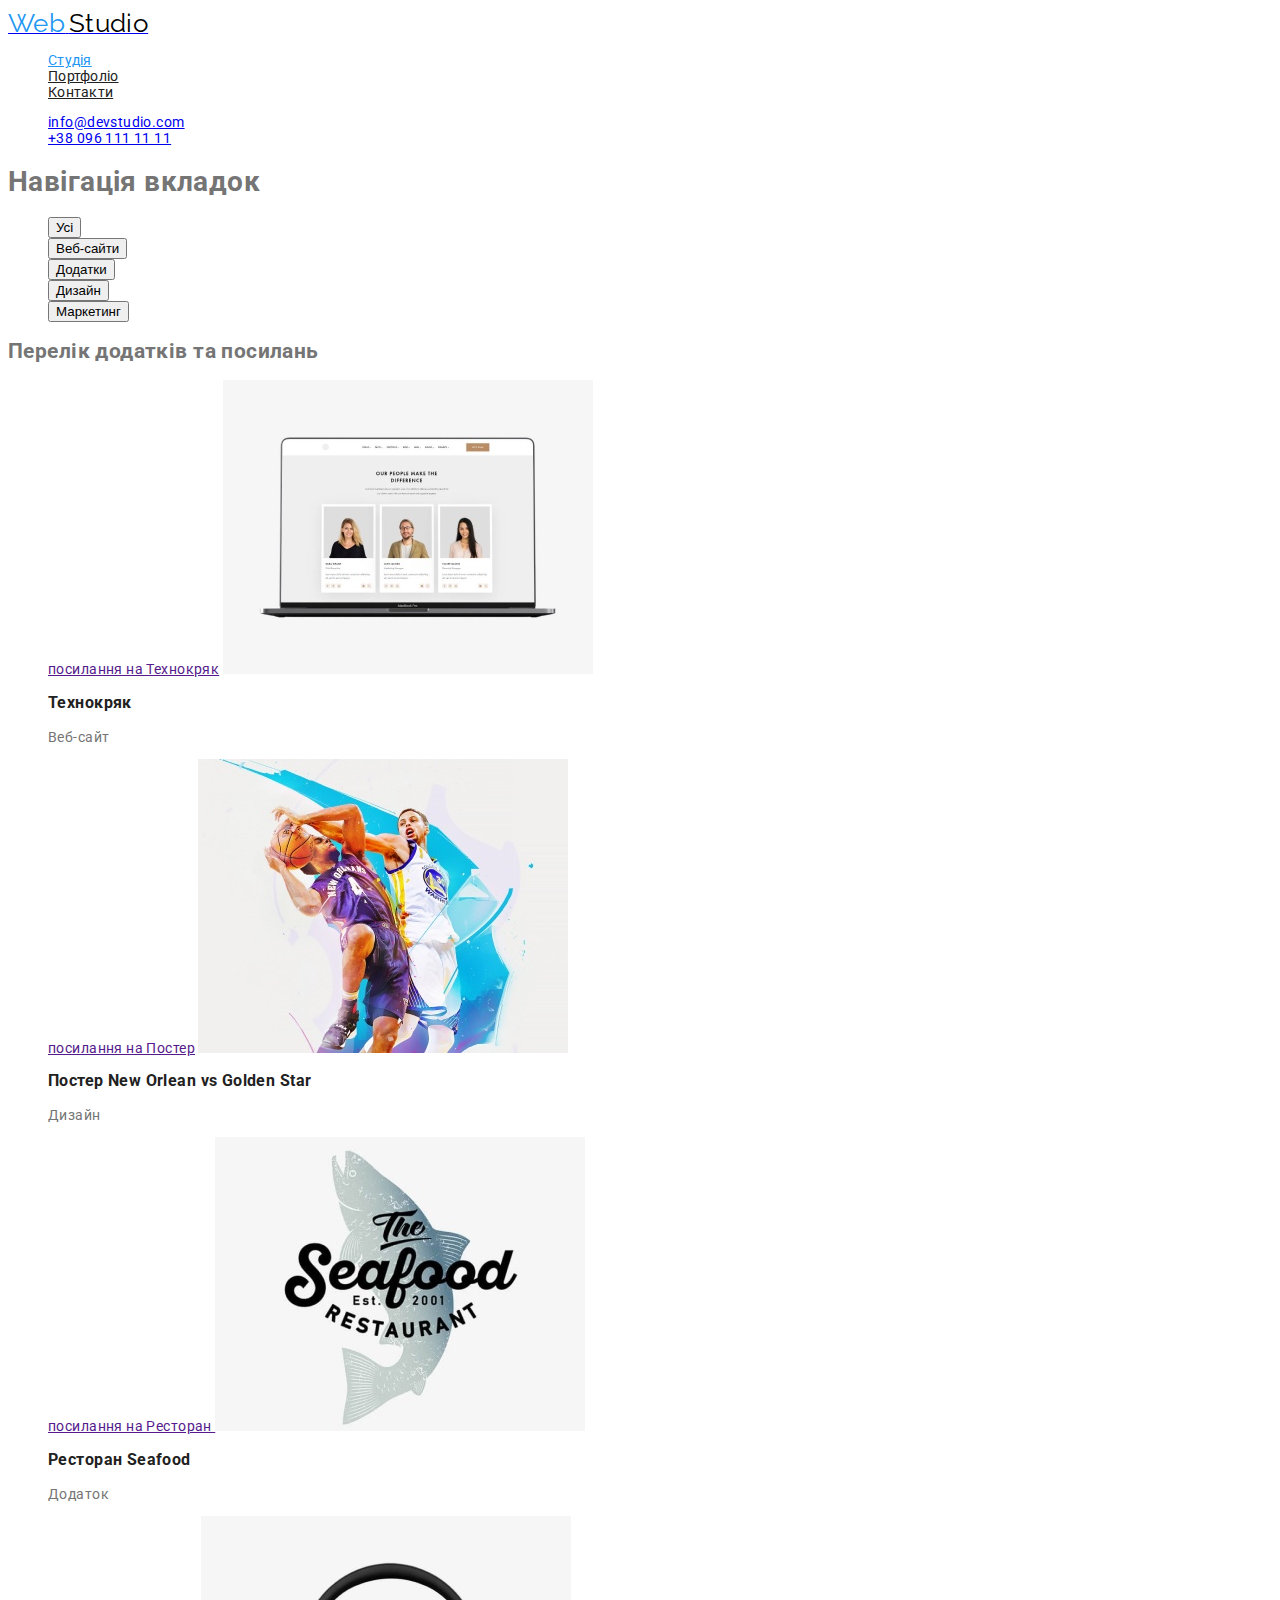
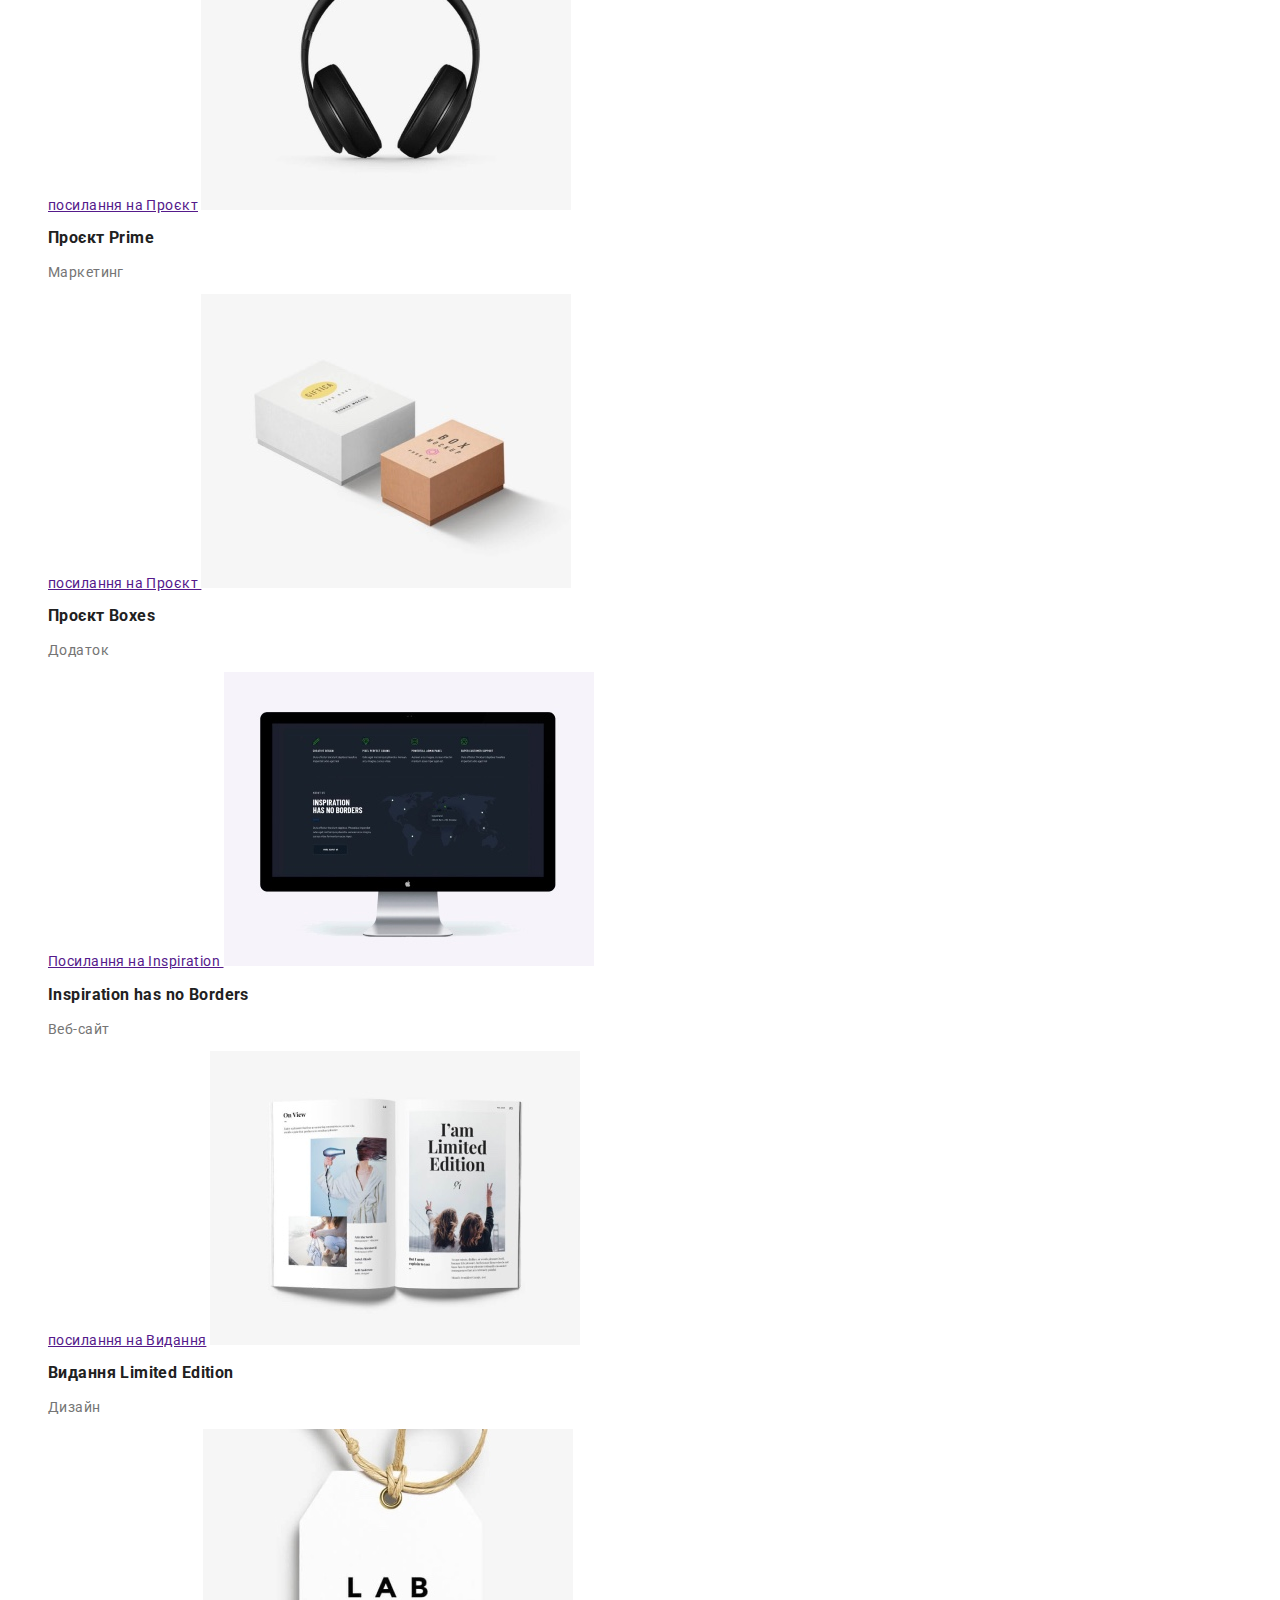
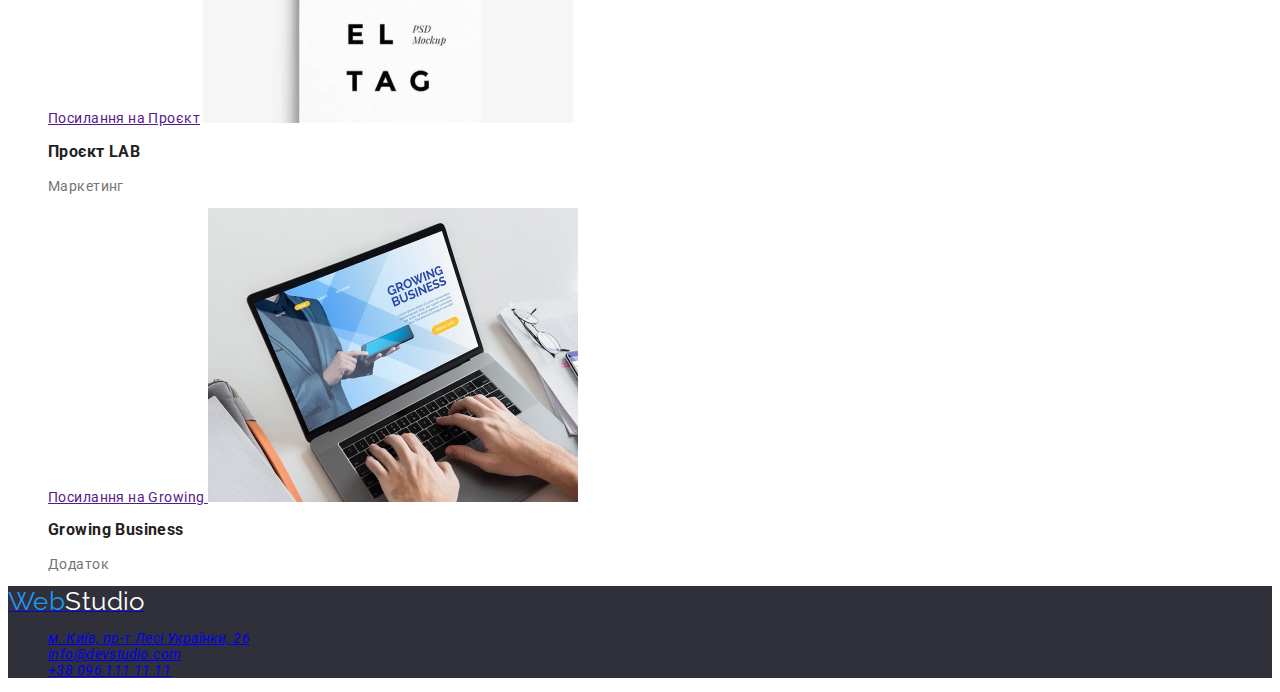
==== portfolio.html @ 0f44b99c "оформлено" ====
<!DOCTYPE html>
<html lang="uk">
<head>
    <meta charset="UTF-8">
    <meta http-equiv="X-UA-Compatible" content="IE=edge">
    <meta name="viewport" content="width=device-width, initial-scale=1.0">
    <title>Document</title>
    <link href="https://fonts.googleapis.com/css2?family=Raleway:wght@700&family=Roboto:wght@400;500;700;900&display=swap" 
          rel="stylesheet">
    <link rel="stylesheet" href="/css/styles.css" />
</head>
<body>
    <header>
        <nav>
            <a href="./index.html">
            <span class="logo">Web</span> <span class="logo-second">Studio</span>
            </a>

            <ul class="site-nav">
                 <li><a class="link current" href="./index.html">Студія</a></li>
                 <li><a class="link" href="./portfolio.html">Портфоліо</a></li>
                 <li><a class="link" href="">Контакти</a></li>
            </ul>
        </nav>      
        <ul class="contacts">
            <li class="contacts-adress"><a href="mailto:info@devstudio.com">info@devstudio.com</a></li>
            <li class="contacts-adress"><a href="tel:+380961111111">+38 096 111 11 11</a></li>
        </ul>
    </header>
    <main>
        <section>
            <h1>Навігація вкладок</h1>
            <ul>
                <li> <button type="button"> Усі</button></li>
                <li> <button type="button">Веб-сайти</button></li>
                <li> <button type ="button">Додатки</button></li>
                <li> <button type ="button">Дизайн</button></li>
                <li> <button type ="button">Маркетинг</button></li>
            </ul>
        </section>
        <section class="section">
            <h2>Перелік додатків та посилань</h2>
            <ul>
                <li> <a href="">посилання на Технокряк</a>
                    <img src="./images/img-11.jpg" alt="Технокряк" width="370">
                    <h3 class="section-title">Технокряк</h3>
                    <p>Веб-сайт</p>
                </li>
                <li> <a href="">посилання на Постер</a>
                    <img src="./images/img-2.jpg" alt="Постер" width="370">
                    <h3 class="section-title">Постер New Orlean vs Golden Star</h3>
                    <p>Дизайн</p>
                </li>
                <li> <a href="">посилання на Ресторан </a>
                    <img src="./images/img-33.jpg" alt="Ресторан" width="370">
                    <h3 class="section-title">Ресторан Seafood </h3>
                    <p>Додаток</p>
                </li>
                <li> <a href="">посилання на Проєкт</a>
                    <img src="./images/img-4.jpg" alt="Проєкт" width="370">
                    <h3 class="section-title">Проєкт Prime</h3>
                    <p>Маркетинг</p>
                </li>
                <li> <a href=""> посилання на Проєкт </a>
                    <img src="./images/img-5.jpg" alt="Проєкт" width="370">
                    <h3 class="section-title">Проєкт Boxes</h3>
                    <p>Додаток</p>
                </li>
                <li> <a href=""> Посилання на Inspiration </a>
                    <img src="./images/img-6.jpg" alt="Inspiration" width="370">
                    <h3 class="section-title">Inspiration has no Borders</h3>
                    <p>Веб-сайт</p>
                </li>
                <li><a href="">посилання на Видання</a>
                    <img src="./images/img-7.jpg" alt="Видання" width="370">
                    <h3 class="section-title">Видання Limited Edition</h3>
                    <p>Дизайн</p>
                </li>
                <li> <a href=""> Посилання на Проєкт</a>
                    <img src="./images/img-8.jpg" alt="Проєкт" width="370">
                    <h3 class="section-title">Проєкт LAB</h3>
                    <p>Маркетинг</p>
                </li>
                <li><a href="">Посилання на Growing </a>
                    <img src="./images/img-9.jpg" alt="Growing" width="370">
                    <h3 class="section-title">Growing Business</h3>
                    <p>Додаток</p>
                </li>  
            </ul>
        </section>
    </main>
    <footer class="footer">
        <div>
            <a href="./index.html">
                <span class="logo">Web</span><span class="logo-third">Studio</span>
            </a>
            <address>
            <ul class="contacts">
                <li class="contacts-geoadress"><a href="https://www.google.com/maps/place/%D0%B1%D1%83%D0%BB.+%D0%9B%D0%B5%D1%81%D0%B8+%D0%A3%D0%BA%D1%80%D0%B0%D0%B8%D0%BD%D0%BA%D0%B8,+26,+%D0%9A%D0%B8%D0%B5%D0%B2,+%D0%A3%D0%BA%D1%80%D0%B0%D0%B8%D0%BD%D0%B0,+02000/@50.4265807,30.5383858,17z/data=!3m1!4b1!4m5!3m4!1s0x40d4cf0e033ecbe9:0x57a4dffefec77da0!8m2!3d50.4265807!4d30.5383858" target="_blank"  rel="noopener noreferrer" >м. Київ, пр-т Лесі Українки, 26</a>  </li>
                <li class="contacts-adress"><a href="mailto:info@devstudio.com">info@devstudio.com</a></li>
                <li class="contacts-adress"><a href="tel:+380961111111">+38 096 111 11 11</a></li>
            </ul>
            </address>
          
        </div>
    </footer>
</body>
</html>
---- css/styles.css ----
/*  колір тексту #757575 */
/*  колір заголовка #212121 */
/*  колір виділення #2196F3 */
/* колір фона #F5F5F5*/
/* колір фону героя #2F303A */
/*  колір фону секції з викладачами #F5F4FA */
/* колів фону під секцій з викладачами #FFFFFF */


:root {
    --primary-text-color:#757575;
    --title-text-color: #212121;
    --background-color: #F5F5F5;
    --accent-color: #2196F3;
}

body {
    font-family:'Roboto' , sans-serif;
    font-size: 14px ;
    letter-spacing: 0.03em;
    color: var(--primary-text-color) ; 
    text-align: left;
}

ul {
    list-style: none;
}

.logo {
    color: var(--accent-color) ;
    font-family: Raleway ; 
    font-size: 26px ;

}

.logo-second{
    color:#000000;
    font-family: Raleway ; 
    font-size: 26px ;
}

.logo-third{
    color:#FFFFFF;
    font-family: Raleway ; 
    font-size: 26px ;
}

.contacts-geoadress {
    color:#FFFFFF;
}
.site-nav .link {
    color: var(--title-text-color) ;
    letter-spacing: 0.02em;
}

.site-nav .link.current {
    color: var(--accent-color);
    letter-spacing: 0.02em;
}

.site-nav , .link:focus 

.contacts .contacts-adress:hover, .contacts .contacts-adress:focus {
    color: var(--accent-color) ;
}

.hero {
    background-color: #2F303A ;
    color: var(--background-color) ;
    font-weight: 900;
    font-size: 44px;
    line-height: 1,36;
    text-align: center;
    letter-spacing: 0.06em;
    text-transform: uppercase;    
}
.button cursor:pointer {
    color: var(--background-color) ;
    background-color: var(--accent-color);
    font-size: 16px;
    letter-spacing: 0.06em;
}


.section .section-title {
    color:var(--title-text-color);
    font-weight: 700;
    line-height: 1.14 ;
}
.footer {
    background-color: #2F303A;
}
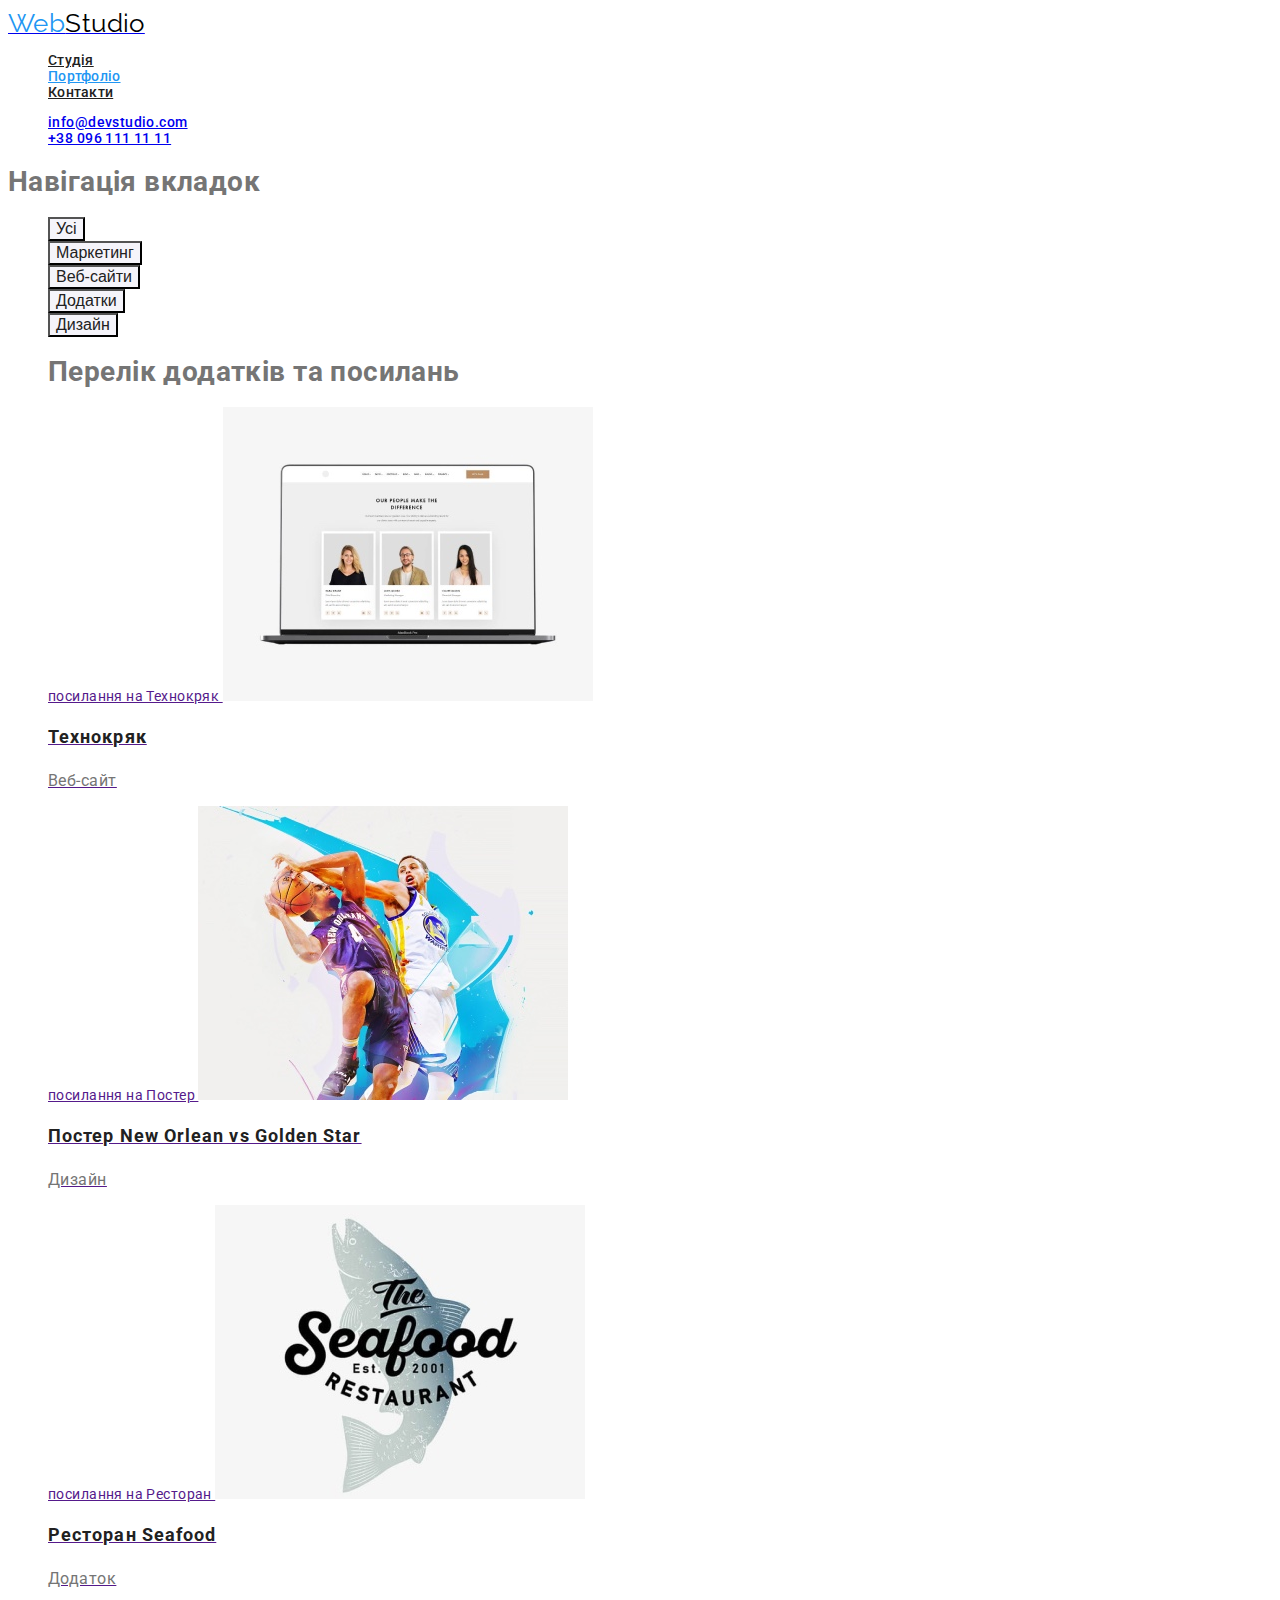
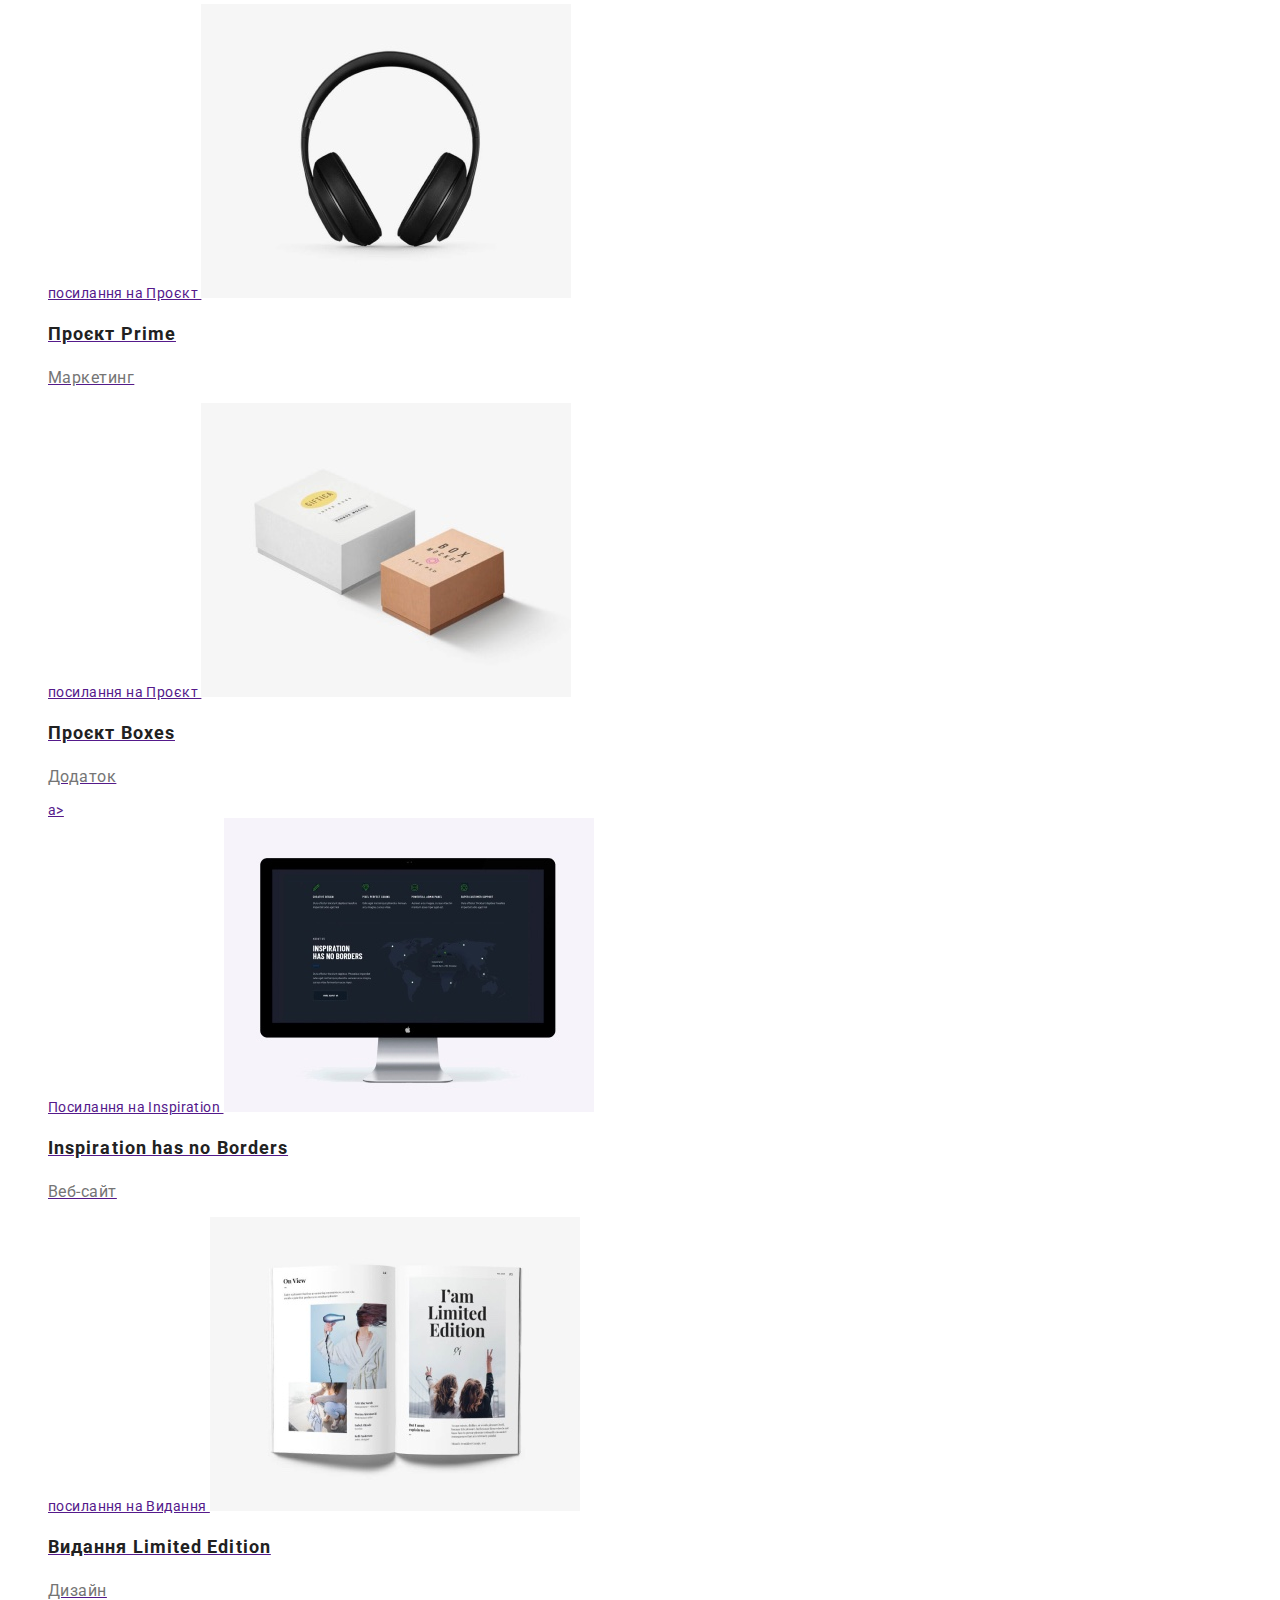
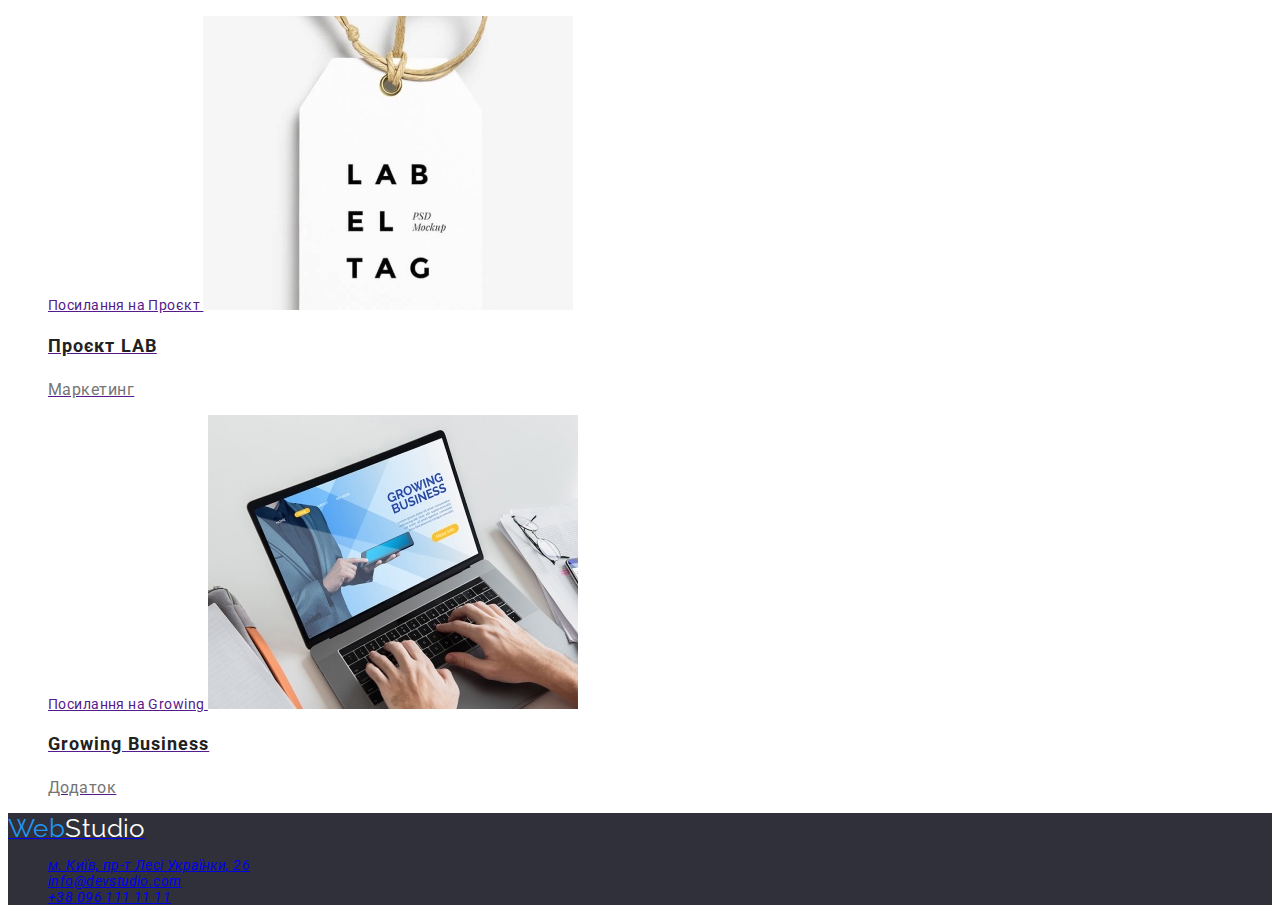
==== commit 9829206e: "допрацьовано згідно коментарів" ====
--- a/portfolio.html
+++ b/portfolio.html
@@ -7,18 +7,18 @@
     <title>Document</title>
     <link href="https://fonts.googleapis.com/css2?family=Raleway:wght@700&family=Roboto:wght@400;500;700;900&display=swap" 
           rel="stylesheet">
-    <link rel="stylesheet" href="/css/styles.css" />
+    <link rel="stylesheet" href="./css/styles.css"/>
 </head>
 <body>
     <header>
         <nav>
             <a href="./index.html">
-            <span class="logo">Web</span> <span class="logo-second">Studio</span>
+            <span class="logo">Web</span><span class="logo-second">Studio</span>
             </a>
 
             <ul class="site-nav">
-                 <li><a class="link current" href="./index.html">Студія</a></li>
-                 <li><a class="link" href="./portfolio.html">Портфоліо</a></li>
+                 <li><a class="link" href="./index.html">Студія</a></li>
+                 <li><a class="link current" href="./portfolio.html">Портфоліо</a></li>
                  <li><a class="link" href="">Контакти</a></li>
             </ul>
         </nav>      
@@ -31,60 +31,56 @@
         <section>
             <h1>Навігація вкладок</h1>
             <ul>
-                <li> <button type="button"> Усі</button></li>
-                <li> <button type="button">Веб-сайти</button></li>
-                <li> <button type ="button">Додатки</button></li>
-                <li> <button type ="button">Дизайн</button></li>
-                <li> <button type ="button">Маркетинг</button></li>
-            </ul>
-        </section>
-        <section class="section">
-            <h2>Перелік додатків та посилань</h2>
-            <ul>
-                <li> <a href="">посилання на Технокряк</a>
-                    <img src="./images/img-11.jpg" alt="Технокряк" width="370">
-                    <h3 class="section-title">Технокряк</h3>
-                    <p>Веб-сайт</p>
+                <li><button class="but-nav" type="button">Усі</button></li>
+                <li><button class="but-nav" type ="button">Маркетинг</button></li>
+                <li><button class="but-nav" type="button">Веб-сайти</button></li>
+                <li><button class="but-nav" type ="button">Додатки</button></li>
+                <li><button class="but-nav" type ="button">Дизайн</button></li>
+                 <h1>Перелік додатків та посилань</h1>
+                <li> <a href="">посилання на Технокряк
+                        <img src="./images/img-11.jpg" alt="Технокряк" width="370">
+                        <h2 class="port-link">Технокряк</h2>
+                        <p class="port-link-text">Веб-сайт</p></a>
                 </li>
-                <li> <a href="">посилання на Постер</a>
-                    <img src="./images/img-2.jpg" alt="Постер" width="370">
-                    <h3 class="section-title">Постер New Orlean vs Golden Star</h3>
-                    <p>Дизайн</p>
+                <li> <a href="">посилання на Постер
+                        <img src="./images/img-2.jpg" alt="Постер" width="370">
+                        <h2 class="port-link">Постер New Orlean vs Golden Star</h2>
+                        <p class="port-link-text">Дизайн</p></a>
                 </li>
-                <li> <a href="">посилання на Ресторан </a>
-                    <img src="./images/img-33.jpg" alt="Ресторан" width="370">
-                    <h3 class="section-title">Ресторан Seafood </h3>
-                    <p>Додаток</p>
+                <li> <a href="">посилання на Ресторан
+                         <img src="./images/img-33.jpg" alt="Ресторан" width="370">
+                         <h2 class="port-link">Ресторан Seafood </h2>
+                         <p class="port-link-text">Додаток</p></a>
                 </li>
-                <li> <a href="">посилання на Проєкт</a>
-                    <img src="./images/img-4.jpg" alt="Проєкт" width="370">
-                    <h3 class="section-title">Проєкт Prime</h3>
-                    <p>Маркетинг</p>
+                <li> <a href="">посилання на Проєкт
+                        <img src="./images/img-4.jpg" alt="Проєкт" width="370">
+                         <h2 class="port-link">Проєкт Prime</h2>
+                         <p class="port-link-text">Маркетинг</p></a>
                 </li>
-                <li> <a href=""> посилання на Проєкт </a>
-                    <img src="./images/img-5.jpg" alt="Проєкт" width="370">
-                    <h3 class="section-title">Проєкт Boxes</h3>
-                    <p>Додаток</p>
+                <li> <a href=""> посилання на Проєкт 
+                        <img src="./images/img-5.jpg" alt="Проєкт" width="370">
+                         <h2 class="port-link">Проєкт Boxes</h2>
+                        <p class="port-link-text">Додаток</p></li>a>
                 </li>
-                <li> <a href=""> Посилання на Inspiration </a>
+                <li> <a href=""> Посилання на Inspiration 
                     <img src="./images/img-6.jpg" alt="Inspiration" width="370">
-                    <h3 class="section-title">Inspiration has no Borders</h3>
-                    <p>Веб-сайт</p>
+                    <h2 class="port-link">Inspiration has no Borders</h2>
+                    <p class="port-link-text">Веб-сайт</p></a>
                 </li>
-                <li><a href="">посилання на Видання</a>
+                <li><a href="">посилання на Видання
                     <img src="./images/img-7.jpg" alt="Видання" width="370">
-                    <h3 class="section-title">Видання Limited Edition</h3>
-                    <p>Дизайн</p>
+                    <h2 class="port-link">Видання Limited Edition</h2>
+                    <p class="port-link-text">Дизайн</p></a>
                 </li>
-                <li> <a href=""> Посилання на Проєкт</a>
+                <li> <a href=""> Посилання на Проєкт
                     <img src="./images/img-8.jpg" alt="Проєкт" width="370">
-                    <h3 class="section-title">Проєкт LAB</h3>
-                    <p>Маркетинг</p>
+                    <h2 class="port-link">Проєкт LAB</h2>
+                    <p class="port-link-text">Маркетинг</p></a>
                 </li>
-                <li><a href="">Посилання на Growing </a>
+                <li><a href="">Посилання на Growing
                     <img src="./images/img-9.jpg" alt="Growing" width="370">
-                    <h3 class="section-title">Growing Business</h3>
-                    <p>Додаток</p>
+                    <h2 class="port-link">Growing Business</h2>
+                    <p class="port-link-text">Додаток</p></a>
                 </li>  
             </ul>
         </section>
@@ -95,10 +91,10 @@
                 <span class="logo">Web</span><span class="logo-third">Studio</span>
             </a>
             <address>
-            <ul class="contacts">
-                <li class="contacts-geoadress"><a href="https://www.google.com/maps/place/%D0%B1%D1%83%D0%BB.+%D0%9B%D0%B5%D1%81%D0%B8+%D0%A3%D0%BA%D1%80%D0%B0%D0%B8%D0%BD%D0%BA%D0%B8,+26,+%D0%9A%D0%B8%D0%B5%D0%B2,+%D0%A3%D0%BA%D1%80%D0%B0%D0%B8%D0%BD%D0%B0,+02000/@50.4265807,30.5383858,17z/data=!3m1!4b1!4m5!3m4!1s0x40d4cf0e033ecbe9:0x57a4dffefec77da0!8m2!3d50.4265807!4d30.5383858" target="_blank"  rel="noopener noreferrer" >м. Київ, пр-т Лесі Українки, 26</a>  </li>
-                <li class="contacts-adress"><a href="mailto:info@devstudio.com">info@devstudio.com</a></li>
-                <li class="contacts-adress"><a href="tel:+380961111111">+38 096 111 11 11</a></li>
+            <ul class="footer-contacts">
+                <li class="footer-geoadress"><a href="https://www.google.com/maps/place/%D0%B1%D1%83%D0%BB.+%D0%9B%D0%B5%D1%81%D0%B8+%D0%A3%D0%BA%D1%80%D0%B0%D0%B8%D0%BD%D0%BA%D0%B8,+26,+%D0%9A%D0%B8%D0%B5%D0%B2,+%D0%A3%D0%BA%D1%80%D0%B0%D0%B8%D0%BD%D0%B0,+02000/@50.4265807,30.5383858,17z/data=!3m1!4b1!4m5!3m4!1s0x40d4cf0e033ecbe9:0x57a4dffefec77da0!8m2!3d50.4265807!4d30.5383858" target="_blank"  rel="noopener noreferrer" >м. Київ, пр-т Лесі Українки, 26</a>  </li>
+                <li class="footer-adress"><a href="mailto:info@devstudio.com">info@devstudio.com</a></li>
+                <li class="footer-adress"><a href="tel:+380961111111">+38 096 111 11 11</a></li>
             </ul>
             </address>
           
--- a/css/styles.css
+++ b/css/styles.css
@@ -20,6 +20,7 @@
     letter-spacing: 0.03em;
     color: var(--primary-text-color) ; 
     text-align: left;
+    text-decoration: none;
 }
 
 ul {
@@ -45,48 +46,146 @@
     font-size: 26px ;
 }
 
-.contacts-geoadress {
-    color:#FFFFFF;
-}
 .site-nav .link {
     color: var(--title-text-color) ;
     letter-spacing: 0.02em;
+    font-weight: 500;
 }
 
 .site-nav .link.current {
     color: var(--accent-color);
     letter-spacing: 0.02em;
+    font-weight: 500;
 }
 
-.site-nav , .link:focus 
+.site-nav , .link:focus {
+    color:var(--accent-color);
+}
 
-.contacts .contacts-adress:hover, .contacts .contacts-adress:focus {
+.contacts .contacts-adress {
+    font-weight: 500;
+    color: var(--primary-text-color);
+    text-decoration: none;
+    line-height: 1,71;
+    letter-spacing: 0,02;
+}
+
+.contacts-adress:hover, .contacts-adress:focus {
     color: var(--accent-color) ;
+    font-weight: 500;
+    text-decoration: none;
 }
 
 .hero {
     background-color: #2F303A ;
-    color: var(--background-color) ;
+    color: #FFFFFF;
     font-weight: 900;
     font-size: 44px;
     line-height: 1,36;
     text-align: center;
     letter-spacing: 0.06em;
-    text-transform: uppercase;    
+    text-transform: uppercase; 
+    font-style: normal;   
 }
-.button cursor:pointer {
-    color: var(--background-color) ;
+.button { 
+    cursor:pointer;
+    color: #FFFFFF;
     background-color: var(--accent-color);
     font-size: 16px;
     letter-spacing: 0.06em;
+    align-items: center;
+    text-align: center;
+    
+}
+.but-nav {
+    background-color:  #F5F4FA;
+    color: var(--title-text-color);
+    font-style: normal;
+    font-weight: 500;
+    font-size: 16px;
+    letter-spacing: 0,03;
+    line-height: 1,62;
+}
+.but-nav:focus , .but-nav:hover {
+    color: var(--accent-color);
 }
 
-
-.section .section-title {
+.section>.section-title {
     color:var(--title-text-color);
     font-weight: 700;
-    line-height: 1.14 ;
+    line-height: 1.14 ;   
 }
+
+.team {
+    color: var(--title-text-color);
+    font-style: normal;
+    font-weight: 700;
+    font-size: 36px;
+    line-height: 42px;
+    text-align: center;
+}
+
+.team-title {
+    color: var(--title-text-color);
+    font-style: normal;
+    font-weight: 700;
+    font-size: 18px;
+    line-height: 2 ;
+    letter-spacing: 0.06em;
+}
+.team-text {
+    color: var(--primary-text-color);
+    font-style: normal;
+    font-weight: 400;
+    font-size: 16px;
+}
+
+.benefit>.benefit-title>.benefit-text {
+    color:var(--primary-text-color);
+    line-height: 1,71;
+    font-weight: 400;
+    letter-spacing: 0,03;
+}
+.benefit .benefit-title {
+    color: var(--title-text-color);
+    font-style: normal;
+    font-weight: 700;
+    text-transform: uppercase;
+    line-height:1,14;
+}
+
+.port-link {
+    color: var(--title-text-color);
+    font-style: normal;
+    font-weight: 700;
+    font-size: 18px;
+    line-height:2;
+    letter-spacing: 0.06em;
+
+}
+.port-link-text {
+    color: var(--primary-text-color);
+    font-style: normal;
+    font-weight: 400;
+    font-size: 16px;
+    line-height:1,88;
+    letter-spacing: 0.03em;
+}
+
 .footer {
     background-color: #2F303A;
+    text-decoration: none;
 }
+.footer>.footer-contacts>.footer-geoadress {
+    color:#FFFFFF;
+    text-decoration: none;
+    font-weight: 400;
+    font-size: 14px;
+}
+.footer>.footer-contacts>.footer-adress{
+    font-weight: 400;
+    font-size: 14px;
+    letter-spacing: 0,03;
+    line-height: 1,71;
+    color:  rgba(255, 255, 255, 0.6);
+}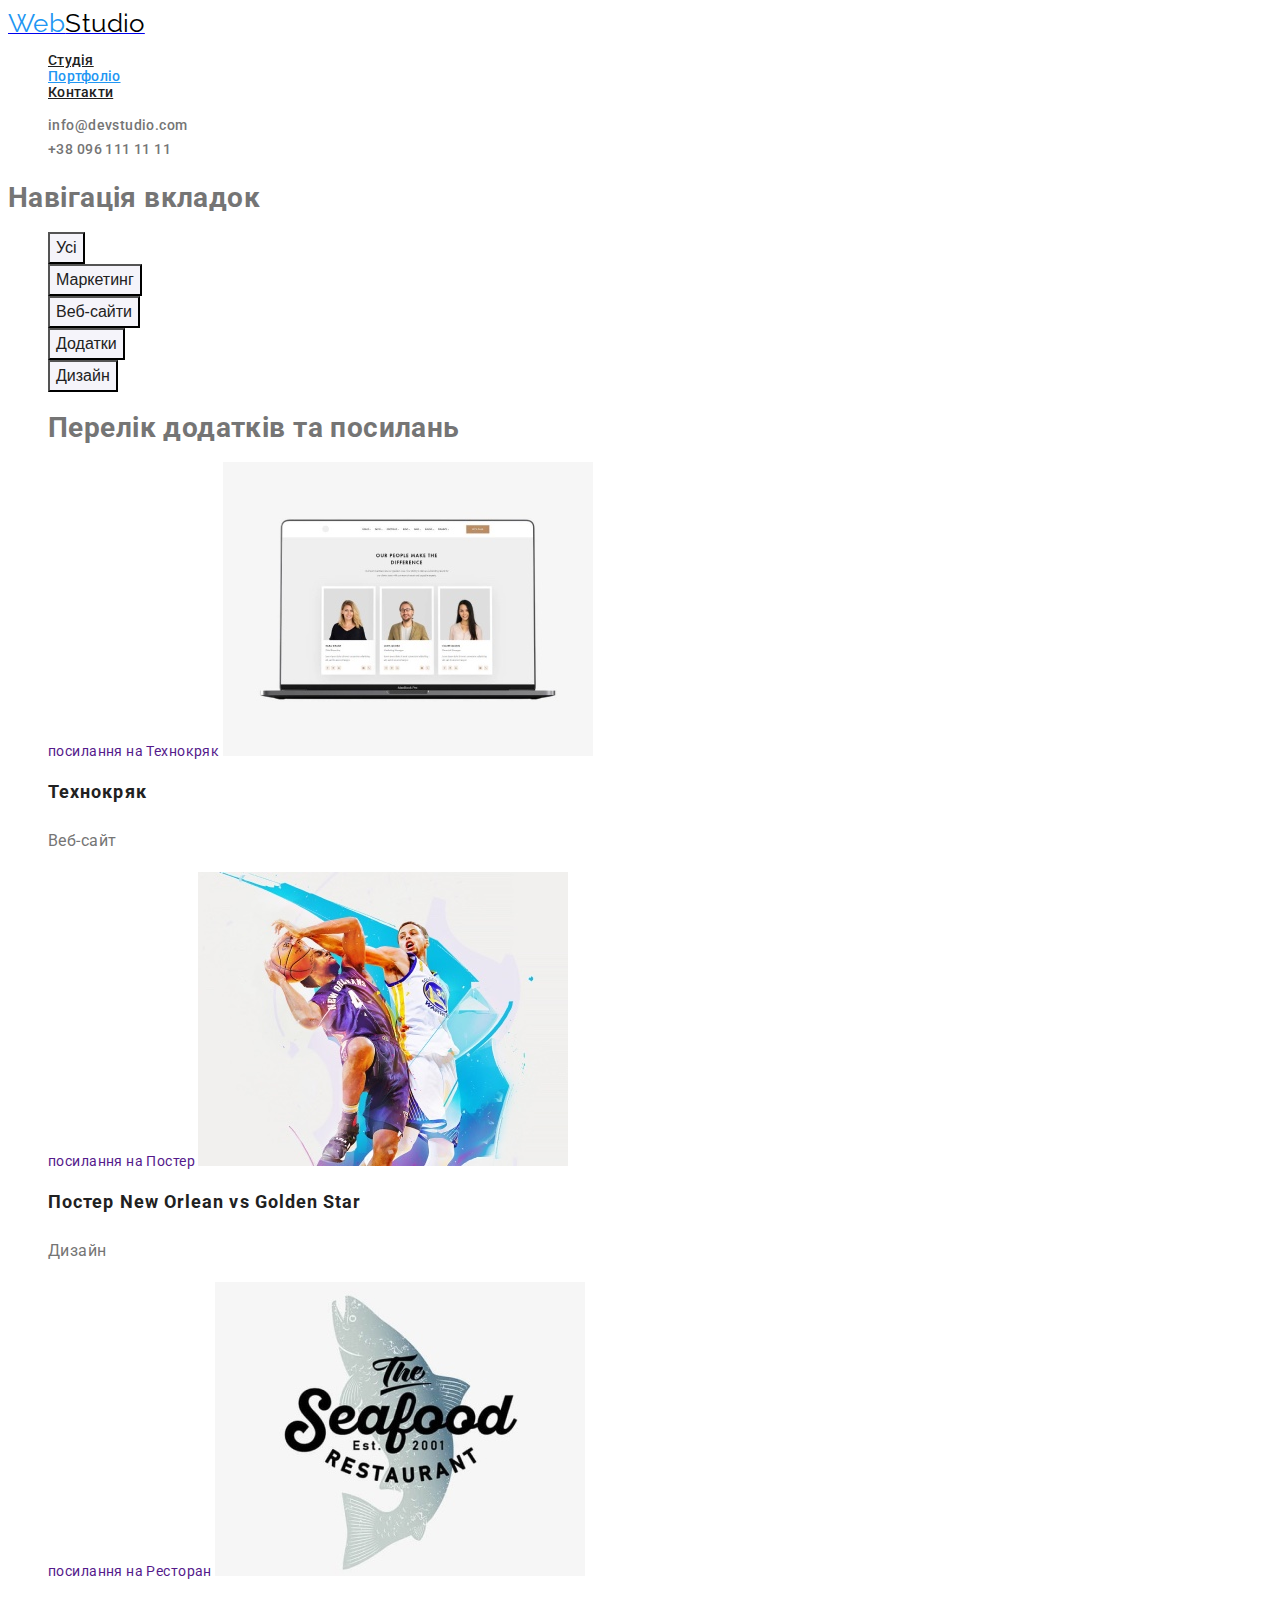
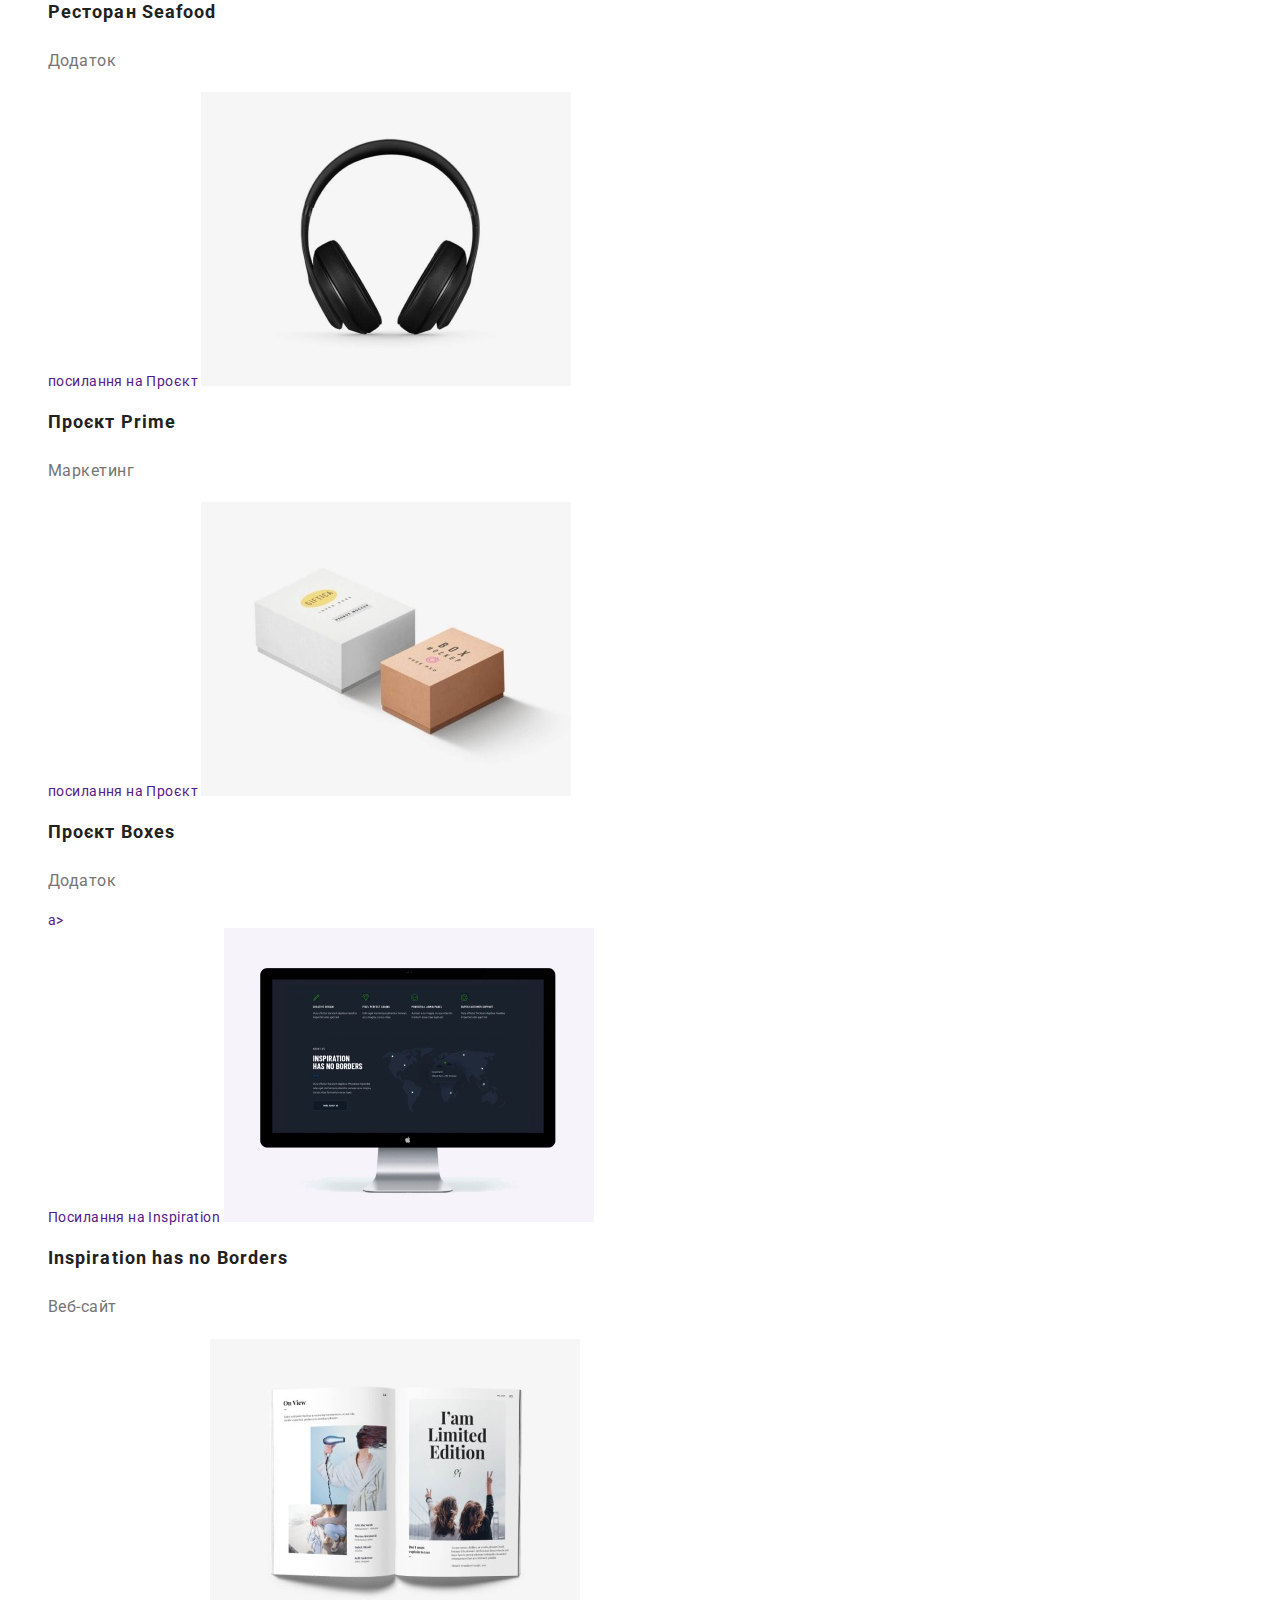
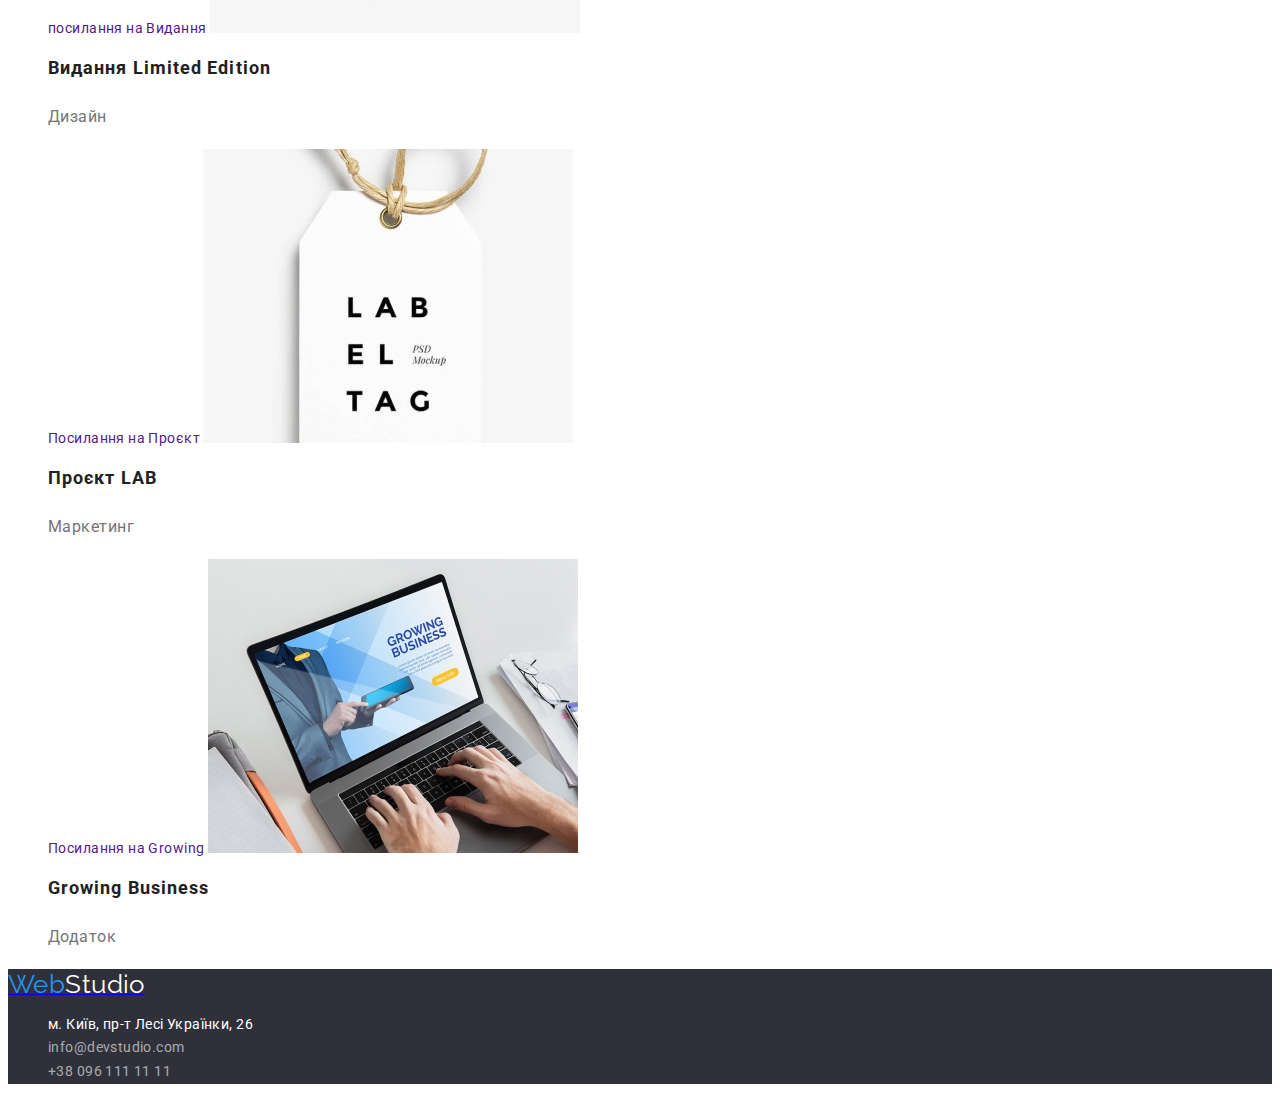
==== commit 5f61f505: "дороблено з ментором" ====
--- a/portfolio.html
+++ b/portfolio.html
@@ -15,16 +15,15 @@
             <a href="./index.html">
             <span class="logo">Web</span><span class="logo-second">Studio</span>
             </a>
-
             <ul class="site-nav">
-                 <li><a class="link" href="./index.html">Студія</a></li>
-                 <li><a class="link current" href="./portfolio.html">Портфоліо</a></li>
-                 <li><a class="link" href="">Контакти</a></li>
+                 <li><a href="./index.html" class="link" >Студія</a></li>
+                 <li><a href="./portfolio.html" class="link current" >Портфоліо</a></li>
+                 <li><a href=""class="link">Контакти</a></li>
             </ul>
         </nav>      
-        <ul class="contacts">
-            <li class="contacts-adress"><a href="mailto:info@devstudio.com">info@devstudio.com</a></li>
-            <li class="contacts-adress"><a href="tel:+380961111111">+38 096 111 11 11</a></li>
+        <ul>
+            <li><a class="contacts-adress" href="mailto:info@devstudio.com">info@devstudio.com</a></li>
+            <li><a class="contacts-adress" href="tel:+380961111111">+38 096 111 11 11</a></li>
         </ul>
     </header>
     <main>
@@ -37,47 +36,47 @@
                 <li><button class="but-nav" type ="button">Додатки</button></li>
                 <li><button class="but-nav" type ="button">Дизайн</button></li>
                  <h1>Перелік додатків та посилань</h1>
-                <li> <a href="">посилання на Технокряк
+                <li> <a href="" class="port">посилання на Технокряк
                         <img src="./images/img-11.jpg" alt="Технокряк" width="370">
                         <h2 class="port-link">Технокряк</h2>
                         <p class="port-link-text">Веб-сайт</p></a>
                 </li>
-                <li> <a href="">посилання на Постер
+                <li> <a href="" class="port">посилання на Постер
                         <img src="./images/img-2.jpg" alt="Постер" width="370">
                         <h2 class="port-link">Постер New Orlean vs Golden Star</h2>
                         <p class="port-link-text">Дизайн</p></a>
                 </li>
-                <li> <a href="">посилання на Ресторан
+                <li> <a href="" class="port">посилання на Ресторан
                          <img src="./images/img-33.jpg" alt="Ресторан" width="370">
                          <h2 class="port-link">Ресторан Seafood </h2>
                          <p class="port-link-text">Додаток</p></a>
                 </li>
-                <li> <a href="">посилання на Проєкт
+                <li> <a href="" class="port">посилання на Проєкт
                         <img src="./images/img-4.jpg" alt="Проєкт" width="370">
                          <h2 class="port-link">Проєкт Prime</h2>
                          <p class="port-link-text">Маркетинг</p></a>
                 </li>
-                <li> <a href=""> посилання на Проєкт 
+                <li> <a href="" class="port"> посилання на Проєкт 
                         <img src="./images/img-5.jpg" alt="Проєкт" width="370">
                          <h2 class="port-link">Проєкт Boxes</h2>
                         <p class="port-link-text">Додаток</p></li>a>
                 </li>
-                <li> <a href=""> Посилання на Inspiration 
+                <li> <a href="" class="port"> Посилання на Inspiration 
                     <img src="./images/img-6.jpg" alt="Inspiration" width="370">
                     <h2 class="port-link">Inspiration has no Borders</h2>
                     <p class="port-link-text">Веб-сайт</p></a>
                 </li>
-                <li><a href="">посилання на Видання
+                <li><a href="" class="port">посилання на Видання
                     <img src="./images/img-7.jpg" alt="Видання" width="370">
                     <h2 class="port-link">Видання Limited Edition</h2>
                     <p class="port-link-text">Дизайн</p></a>
                 </li>
-                <li> <a href=""> Посилання на Проєкт
+                <li> <a href="" class="port"> Посилання на Проєкт
                     <img src="./images/img-8.jpg" alt="Проєкт" width="370">
                     <h2 class="port-link">Проєкт LAB</h2>
                     <p class="port-link-text">Маркетинг</p></a>
                 </li>
-                <li><a href="">Посилання на Growing
+                <li><a href="" class="port">Посилання на Growing
                     <img src="./images/img-9.jpg" alt="Growing" width="370">
                     <h2 class="port-link">Growing Business</h2>
                     <p class="port-link-text">Додаток</p></a>
@@ -91,13 +90,12 @@
                 <span class="logo">Web</span><span class="logo-third">Studio</span>
             </a>
             <address>
-            <ul class="footer-contacts">
-                <li class="footer-geoadress"><a href="https://www.google.com/maps/place/%D0%B1%D1%83%D0%BB.+%D0%9B%D0%B5%D1%81%D0%B8+%D0%A3%D0%BA%D1%80%D0%B0%D0%B8%D0%BD%D0%BA%D0%B8,+26,+%D0%9A%D0%B8%D0%B5%D0%B2,+%D0%A3%D0%BA%D1%80%D0%B0%D0%B8%D0%BD%D0%B0,+02000/@50.4265807,30.5383858,17z/data=!3m1!4b1!4m5!3m4!1s0x40d4cf0e033ecbe9:0x57a4dffefec77da0!8m2!3d50.4265807!4d30.5383858" target="_blank"  rel="noopener noreferrer" >м. Київ, пр-т Лесі Українки, 26</a>  </li>
-                <li class="footer-adress"><a href="mailto:info@devstudio.com">info@devstudio.com</a></li>
-                <li class="footer-adress"><a href="tel:+380961111111">+38 096 111 11 11</a></li>
+            <ul>
+                <li><a class="footer-geoadress" href="https://www.google.com/maps/place/%D0%B1%D1%83%D0%BB.+%D0%9B%D0%B5%D1%81%D0%B8+%D0%A3%D0%BA%D1%80%D0%B0%D0%B8%D0%BD%D0%BA%D0%B8,+26,+%D0%9A%D0%B8%D0%B5%D0%B2,+%D0%A3%D0%BA%D1%80%D0%B0%D0%B8%D0%BD%D0%B0,+02000/@50.4265807,30.5383858,17z/data=!3m1!4b1!4m5!3m4!1s0x40d4cf0e033ecbe9:0x57a4dffefec77da0!8m2!3d50.4265807!4d30.5383858" target="_blank"  rel="noopener noreferrer" >м. Київ, пр-т Лесі Українки, 26</a>  </li>
+                <li><a class="footer-adress" href="mailto:info@devstudio.com">info@devstudio.com</a></li>
+                <li><a class="footer-adress" href="tel:+380961111111">+38 096 111 11 11</a></li>
             </ul>
             </address>
-          
         </div>
     </footer>
 </body>
--- a/css/styles.css
+++ b/css/styles.css
@@ -17,6 +17,7 @@
 body {
     font-family:'Roboto' , sans-serif;
     font-size: 14px ;
+    font-weight: 400;
     letter-spacing: 0.03em;
     color: var(--primary-text-color) ; 
     text-align: left;
@@ -62,12 +63,12 @@
     color:var(--accent-color);
 }
 
-.contacts .contacts-adress {
+.contacts-adress {
     font-weight: 500;
     color: var(--primary-text-color);
     text-decoration: none;
-    line-height: 1,71;
-    letter-spacing: 0,02;
+    line-height: 1.71;
+    letter-spacing: 0.02;
 }
 
 .contacts-adress:hover, .contacts-adress:focus {
@@ -81,7 +82,7 @@
     color: #FFFFFF;
     font-weight: 900;
     font-size: 44px;
-    line-height: 1,36;
+    line-height: 1.36;
     text-align: center;
     letter-spacing: 0.06em;
     text-transform: uppercase; 
@@ -92,6 +93,8 @@
     color: #FFFFFF;
     background-color: var(--accent-color);
     font-size: 16px;
+    width: 216px;
+    height: 50px;
     letter-spacing: 0.06em;
     align-items: center;
     text-align: center;
@@ -103,14 +106,14 @@
     font-style: normal;
     font-weight: 500;
     font-size: 16px;
-    letter-spacing: 0,03;
-    line-height: 1,62;
+    letter-spacing: 0.03;
+    line-height: 1.62;
 }
 .but-nav:focus , .but-nav:hover {
     color: var(--accent-color);
 }
 
-.section>.section-title {
+.section-title {
     color:var(--title-text-color);
     font-weight: 700;
     line-height: 1.14 ;   
@@ -139,19 +142,24 @@
     font-weight: 400;
     font-size: 16px;
 }
-
-.benefit>.benefit-title>.benefit-text {
+.benefit-text {
     color:var(--primary-text-color);
     line-height: 1,71;
     font-weight: 400;
     letter-spacing: 0,03;
-}
-.benefit .benefit-title {
+    text-decoration: none;
+}
+.benefit-title {
     color: var(--title-text-color);
     font-style: normal;
     font-weight: 700;
     text-transform: uppercase;
-    line-height:1,14;
+    line-height:1.14;
+    text-decoration: none;
+}
+
+.port {
+    text-decoration: none;
 }
 
 .port-link {
@@ -161,6 +169,7 @@
     font-size: 18px;
     line-height:2;
     letter-spacing: 0.06em;
+    text-decoration: none;
 
 }
 .port-link-text {
@@ -168,24 +177,30 @@
     font-style: normal;
     font-weight: 400;
     font-size: 16px;
-    line-height:1,88;
+    line-height:1.88;
     letter-spacing: 0.03em;
+    text-decoration: none;
 }
 
 .footer {
     background-color: #2F303A;
     text-decoration: none;
 }
-.footer>.footer-contacts>.footer-geoadress {
+
+.footer-geoadress {
     color:#FFFFFF;
     text-decoration: none;
-    font-weight: 400;
     font-size: 14px;
-}
-.footer>.footer-contacts>.footer-adress{
-    font-weight: 400;
+    line-height: 1.71;
+    letter-spacing: 0.03;
+}
+.footer-adress {
+    text-decoration: none;
     font-size: 14px;
-    letter-spacing: 0,03;
-    line-height: 1,71;
+    letter-spacing: 0.03;
+    line-height: 1.71;
     color:  rgba(255, 255, 255, 0.6);
-}+}
+ address {
+    font-style: normal;
+ }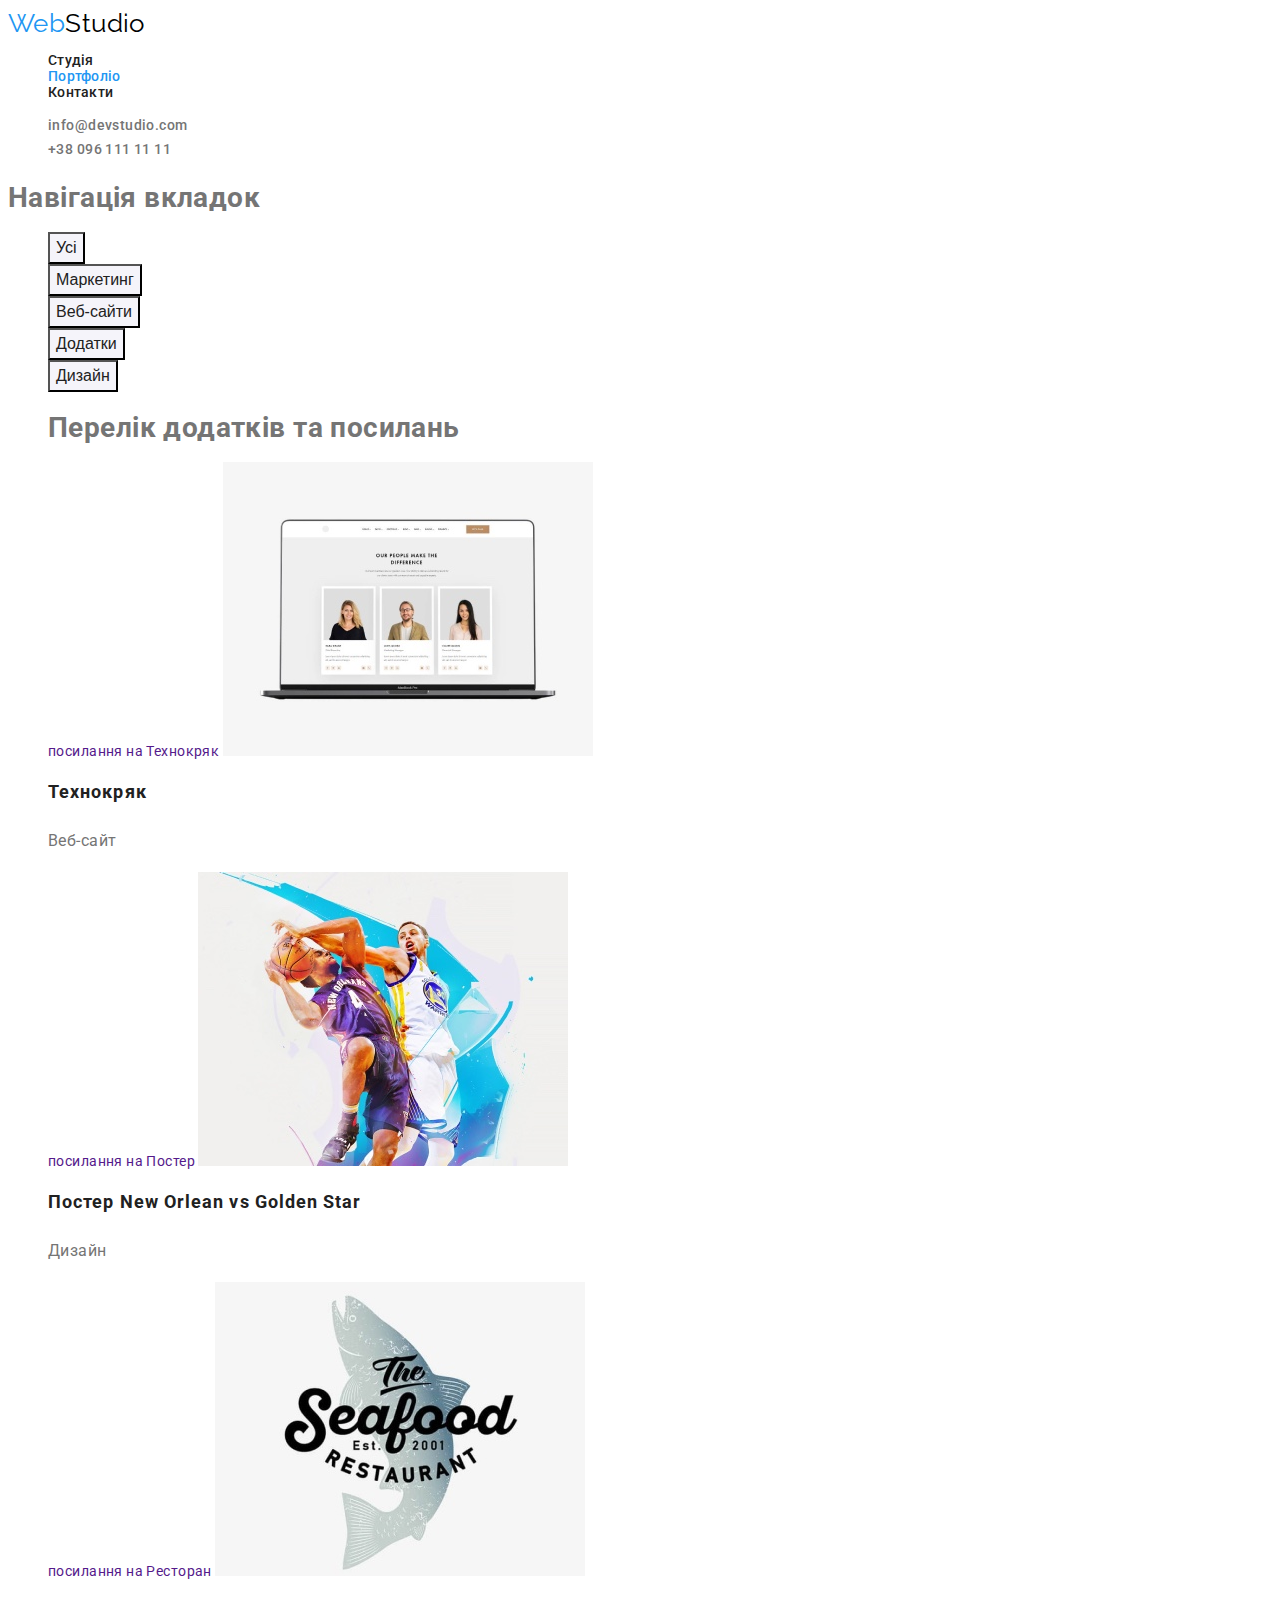
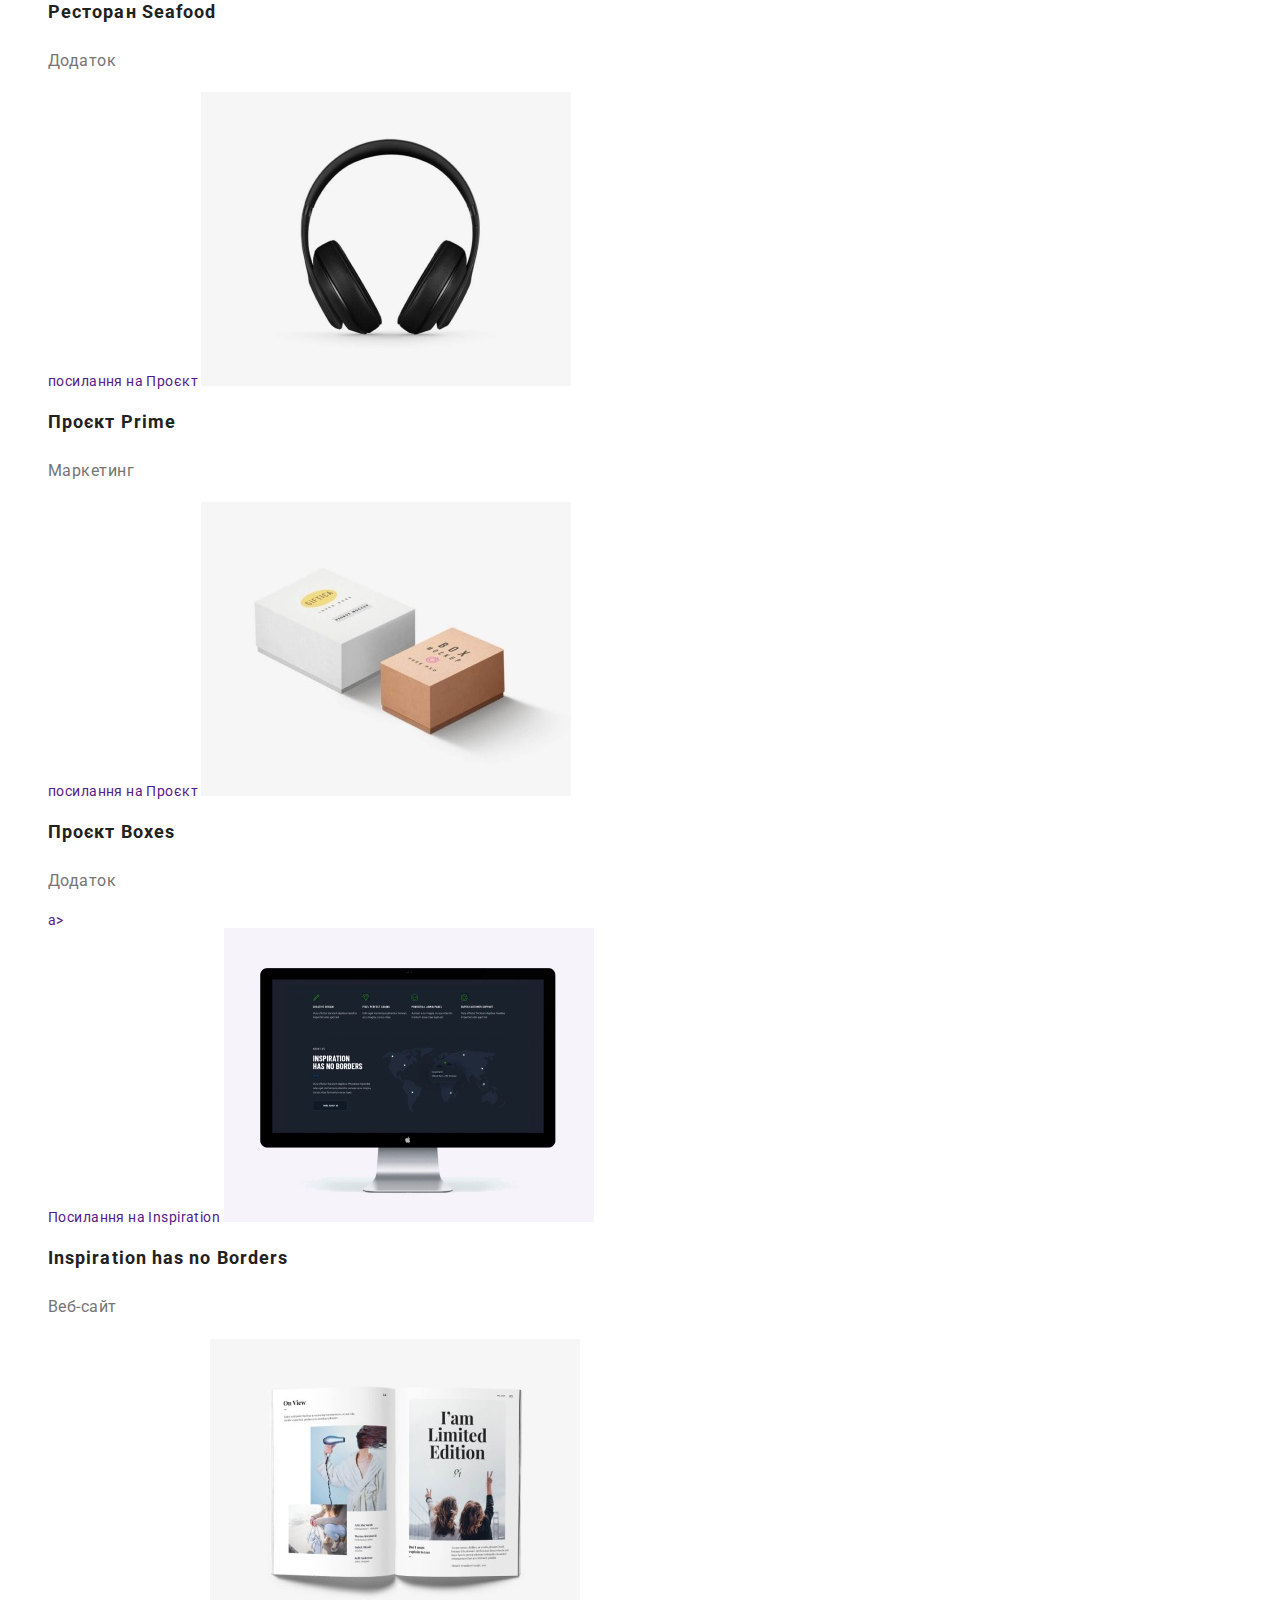
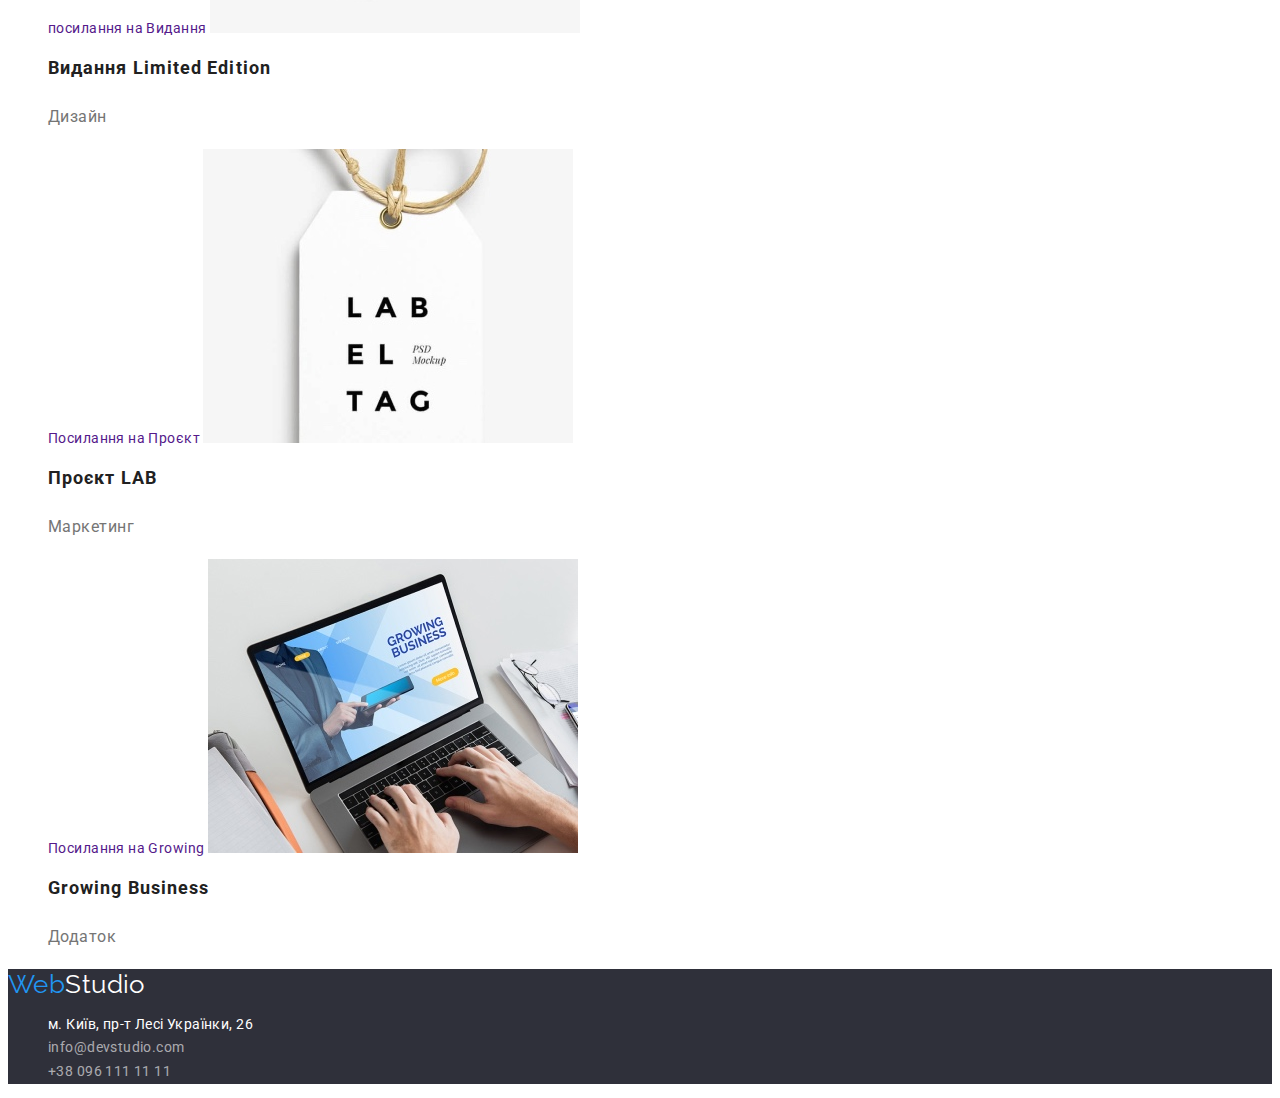
==== commit 45d9c897: "виправлено згідно правок" ====
--- a/portfolio.html
+++ b/portfolio.html
@@ -12,7 +12,7 @@
 <body>
     <header>
         <nav>
-            <a href="./index.html">
+            <a class="studio" href="./index.html">
             <span class="logo">Web</span><span class="logo-second">Studio</span>
             </a>
             <ul class="site-nav">
@@ -86,7 +86,7 @@
     </main>
     <footer class="footer">
         <div>
-            <a href="./index.html">
+            <a class="studio" href="./index.html">
                 <span class="logo">Web</span><span class="logo-third">Studio</span>
             </a>
             <address>
--- a/css/styles.css
+++ b/css/styles.css
@@ -17,15 +17,17 @@
 body {
     font-family:'Roboto' , sans-serif;
     font-size: 14px ;
-    font-weight: 400;
     letter-spacing: 0.03em;
     color: var(--primary-text-color) ; 
-    text-align: left;
     text-decoration: none;
 }
 
 ul {
     list-style: none;
+}
+
+.studio {
+    text-decoration: none;
 }
 
 .logo {
@@ -46,20 +48,22 @@
     font-family: Raleway ; 
     font-size: 26px ;
 }
-
+/* ---------------------nav--------------------- */
 .site-nav .link {
     color: var(--title-text-color) ;
     letter-spacing: 0.02em;
     font-weight: 500;
+    text-decoration: none;
 }
 
 .site-nav .link.current {
     color: var(--accent-color);
     letter-spacing: 0.02em;
     font-weight: 500;
-}
-
-.site-nav , .link:focus {
+    text-decoration: none;
+}
+
+.site-nav , .link:focus , .link:hover {
     color:var(--accent-color);
 }
 
@@ -76,7 +80,7 @@
     font-weight: 500;
     text-decoration: none;
 }
-
+/* -------------------------hero------------------ */
 .hero {
     background-color: #2F303A ;
     color: #FFFFFF;
@@ -85,25 +89,25 @@
     line-height: 1.36;
     text-align: center;
     letter-spacing: 0.06em;
-    text-transform: uppercase; 
-    font-style: normal;   
-}
+    text-transform: uppercase;   
+}
+
 .button { 
+    font-family: 'Roboto';
     cursor:pointer;
     color: #FFFFFF;
     background-color: var(--accent-color);
     font-size: 16px;
-    width: 216px;
-    height: 50px;
     letter-spacing: 0.06em;
     align-items: center;
     text-align: center;
+    line-height: 2;
     
 }
+/* */
 .but-nav {
     background-color:  #F5F4FA;
     color: var(--title-text-color);
-    font-style: normal;
     font-weight: 500;
     font-size: 16px;
     letter-spacing: 0.03;
@@ -112,16 +116,15 @@
 .but-nav:focus , .but-nav:hover {
     color: var(--accent-color);
 }
-
+/* ---------------------section------------------ */
 .section-title {
     color:var(--title-text-color);
     font-weight: 700;
     line-height: 1.14 ;   
 }
-
+/* -----------------------------team--------------------- */
 .team {
     color: var(--title-text-color);
-    font-style: normal;
     font-weight: 700;
     font-size: 36px;
     line-height: 42px;
@@ -130,7 +133,6 @@
 
 .team-title {
     color: var(--title-text-color);
-    font-style: normal;
     font-weight: 700;
     font-size: 18px;
     line-height: 2 ;
@@ -138,33 +140,29 @@
 }
 .team-text {
     color: var(--primary-text-color);
-    font-style: normal;
-    font-weight: 400;
-    font-size: 16px;
-}
+    font-size: 16px;
+    line-height: 0.84;
+}
+/* --------------benefit-------------------------- */
 .benefit-text {
     color:var(--primary-text-color);
-    line-height: 1,71;
-    font-weight: 400;
-    letter-spacing: 0,03;
+    line-height: 1.71;
     text-decoration: none;
 }
 .benefit-title {
     color: var(--title-text-color);
-    font-style: normal;
     font-weight: 700;
     text-transform: uppercase;
     line-height:1.14;
     text-decoration: none;
 }
-
+/* ----------------portfolio-------------- */
 .port {
     text-decoration: none;
 }
 
 .port-link {
     color: var(--title-text-color);
-    font-style: normal;
     font-weight: 700;
     font-size: 18px;
     line-height:2;
@@ -174,14 +172,12 @@
 }
 .port-link-text {
     color: var(--primary-text-color);
-    font-style: normal;
-    font-weight: 400;
     font-size: 16px;
     line-height:1.88;
     letter-spacing: 0.03em;
     text-decoration: none;
 }
-
+/* ---------------footer-------------- */
 .footer {
     background-color: #2F303A;
     text-decoration: none;
@@ -194,6 +190,13 @@
     line-height: 1.71;
     letter-spacing: 0.03;
 }
+.footer-geoadress:hover , .footer-geoadress:focus {
+    color:var(--accent-color);
+}
+
+.footer-adress:hover , .footer-adress:focus {
+    color: var(--accent-color);
+}
 .footer-adress {
     text-decoration: none;
     font-size: 14px;
@@ -203,4 +206,4 @@
 }
  address {
     font-style: normal;
- }+ }
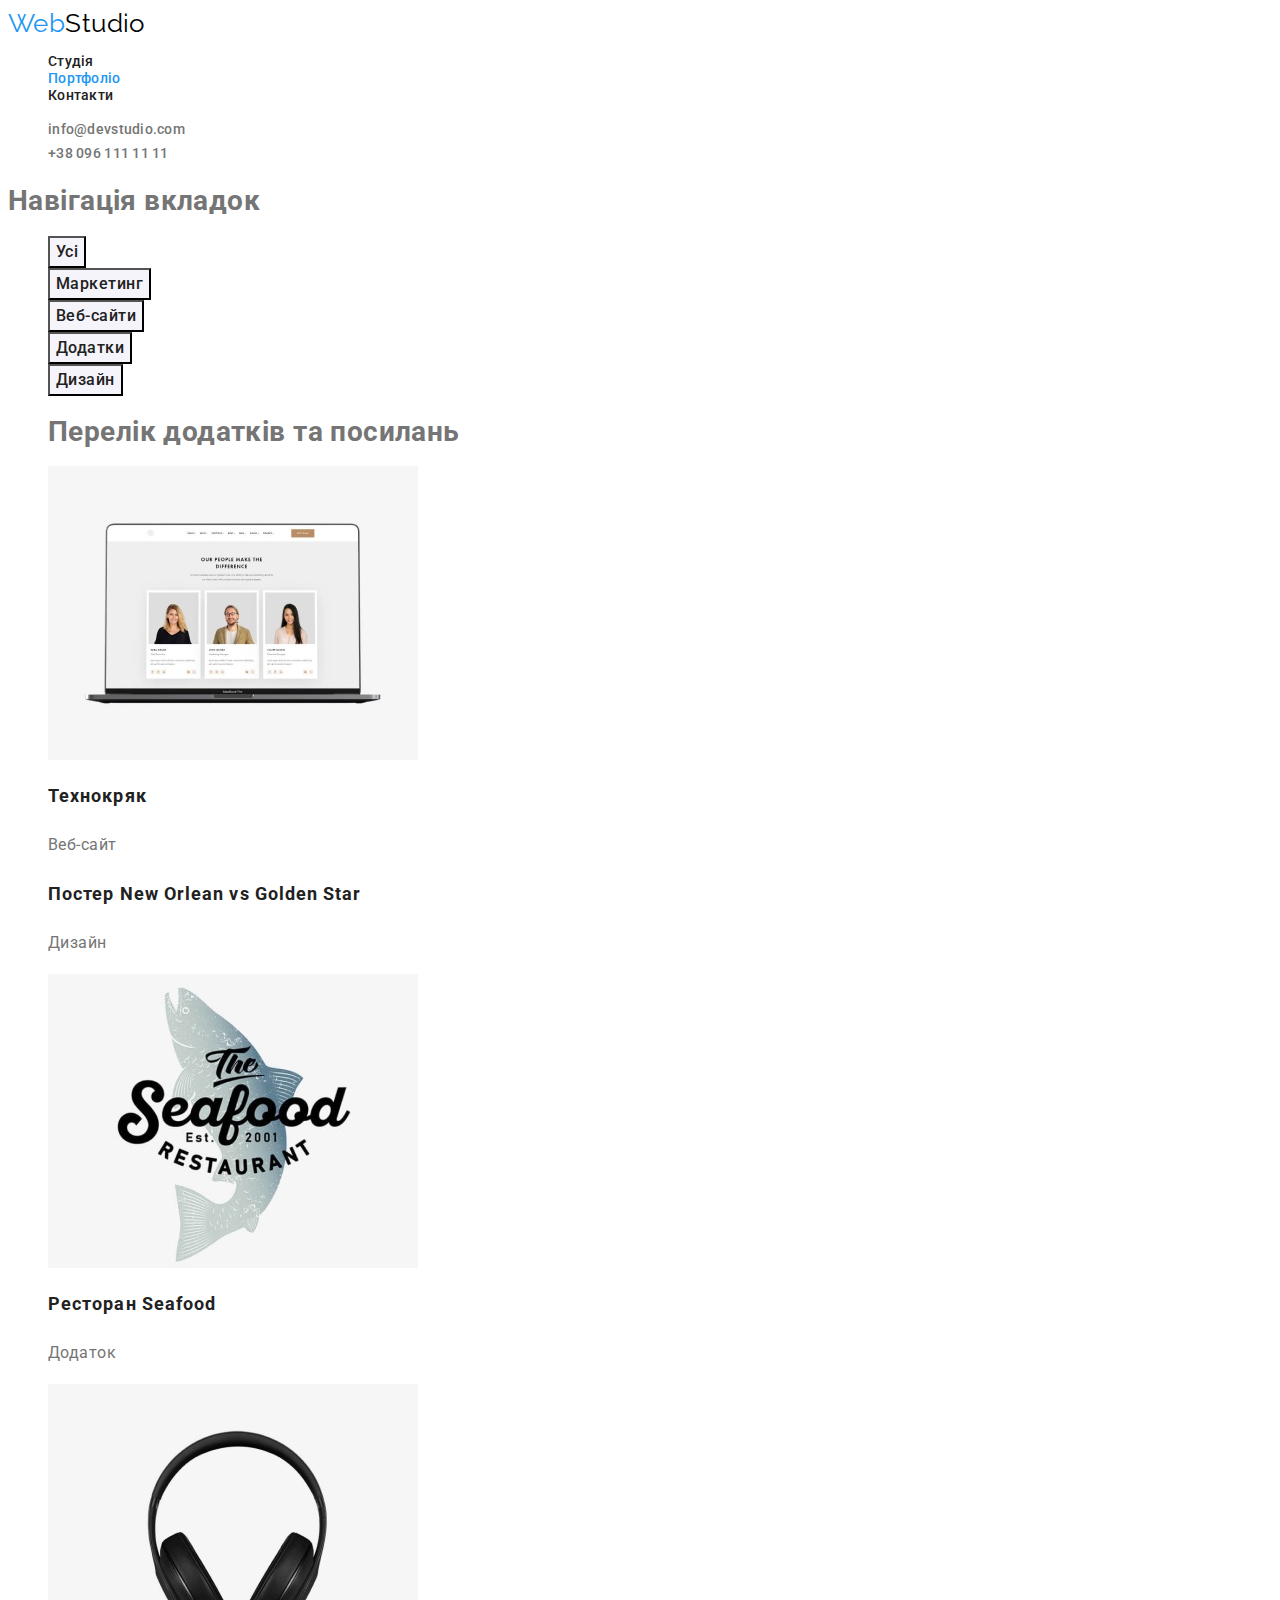
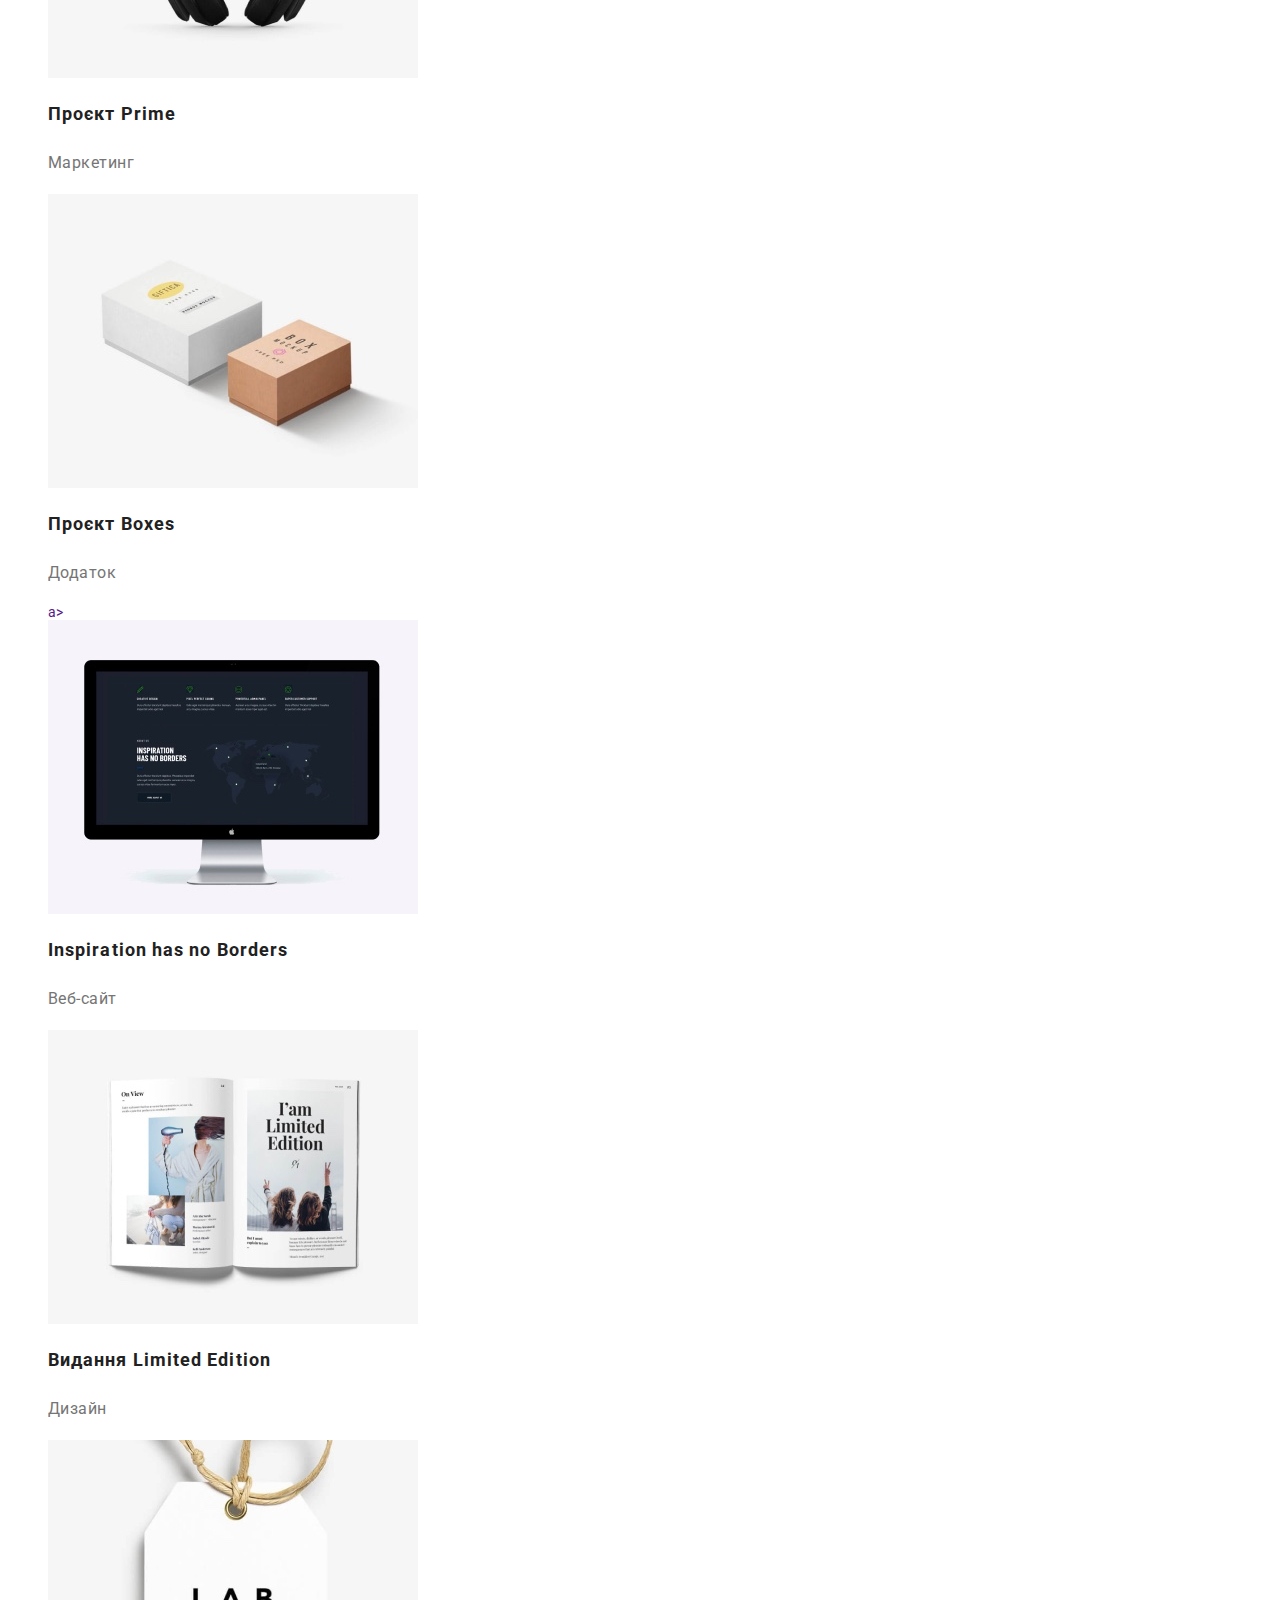
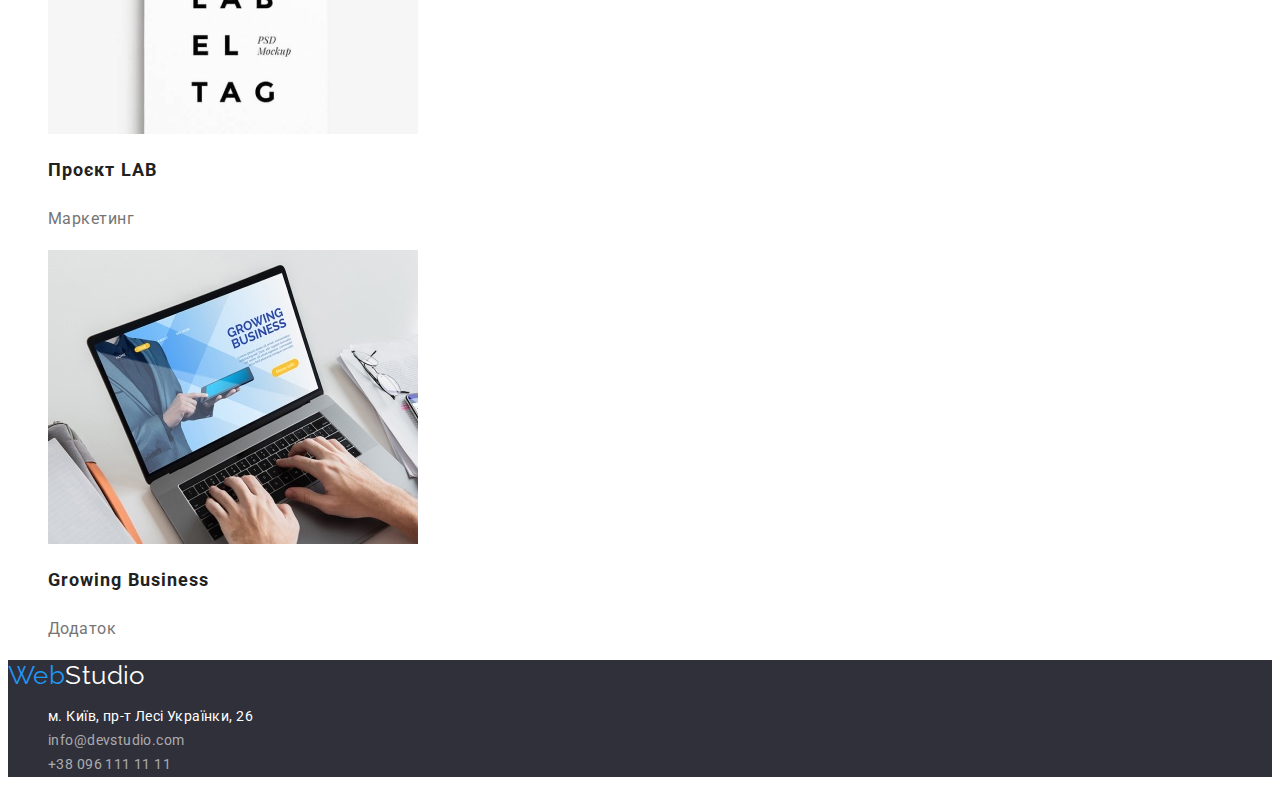
==== commit 9db98ccc: "згідно правок" ====
--- a/portfolio.html
+++ b/portfolio.html
@@ -36,47 +36,47 @@
                 <li><button class="but-nav" type ="button">Додатки</button></li>
                 <li><button class="but-nav" type ="button">Дизайн</button></li>
                  <h1>Перелік додатків та посилань</h1>
-                <li> <a href="" class="port">посилання на Технокряк
+                <li> <a href="" class="port">
                         <img src="./images/img-11.jpg" alt="Технокряк" width="370">
                         <h2 class="port-link">Технокряк</h2>
                         <p class="port-link-text">Веб-сайт</p></a>
                 </li>
-                <li> <a href="" class="port">посилання на Постер
+                <li> <a href="" class="port"
                         <img src="./images/img-2.jpg" alt="Постер" width="370">
                         <h2 class="port-link">Постер New Orlean vs Golden Star</h2>
                         <p class="port-link-text">Дизайн</p></a>
                 </li>
-                <li> <a href="" class="port">посилання на Ресторан
+                <li> <a href="" class="port">
                          <img src="./images/img-33.jpg" alt="Ресторан" width="370">
                          <h2 class="port-link">Ресторан Seafood </h2>
                          <p class="port-link-text">Додаток</p></a>
                 </li>
-                <li> <a href="" class="port">посилання на Проєкт
+                <li> <a href="" class="port">
                         <img src="./images/img-4.jpg" alt="Проєкт" width="370">
                          <h2 class="port-link">Проєкт Prime</h2>
                          <p class="port-link-text">Маркетинг</p></a>
                 </li>
-                <li> <a href="" class="port"> посилання на Проєкт 
+                <li> <a href="" class="port"> 
                         <img src="./images/img-5.jpg" alt="Проєкт" width="370">
                          <h2 class="port-link">Проєкт Boxes</h2>
                         <p class="port-link-text">Додаток</p></li>a>
                 </li>
-                <li> <a href="" class="port"> Посилання на Inspiration 
+                <li> <a href="" class="port">
                     <img src="./images/img-6.jpg" alt="Inspiration" width="370">
                     <h2 class="port-link">Inspiration has no Borders</h2>
                     <p class="port-link-text">Веб-сайт</p></a>
                 </li>
-                <li><a href="" class="port">посилання на Видання
+                <li><a href="" class="port">
                     <img src="./images/img-7.jpg" alt="Видання" width="370">
                     <h2 class="port-link">Видання Limited Edition</h2>
                     <p class="port-link-text">Дизайн</p></a>
                 </li>
-                <li> <a href="" class="port"> Посилання на Проєкт
+                <li> <a href="" class="port">
                     <img src="./images/img-8.jpg" alt="Проєкт" width="370">
                     <h2 class="port-link">Проєкт LAB</h2>
                     <p class="port-link-text">Маркетинг</p></a>
                 </li>
-                <li><a href="" class="port">Посилання на Growing
+                <li><a href="" class="port">
                     <img src="./images/img-9.jpg" alt="Growing" width="370">
                     <h2 class="port-link">Growing Business</h2>
                     <p class="port-link-text">Додаток</p></a>
--- a/css/styles.css
+++ b/css/styles.css
@@ -34,19 +34,21 @@
     color: var(--accent-color) ;
     font-family: Raleway ; 
     font-size: 26px ;
-
+    line-height: calc(31/26);
 }
 
 .logo-second{
     color:#000000;
     font-family: Raleway ; 
     font-size: 26px ;
+    line-height: calc(31/26);
 }
 
 .logo-third{
     color:#FFFFFF;
     font-family: Raleway ; 
     font-size: 26px ;
+    line-height: calc(31/26);
 }
 /* ---------------------nav--------------------- */
 .site-nav .link {
@@ -54,6 +56,10 @@
     letter-spacing: 0.02em;
     font-weight: 500;
     text-decoration: none;
+    line-height: 1.14;
+}
+.site-nav .link {
+    letter-spacing: 0.02em;
 }
 
 .site-nav .link.current {
@@ -61,6 +67,7 @@
     letter-spacing: 0.02em;
     font-weight: 500;
     text-decoration: none;
+    line-height: 1.14;
 }
 
 .site-nav , .link:focus , .link:hover {
@@ -72,7 +79,7 @@
     color: var(--primary-text-color);
     text-decoration: none;
     line-height: 1.71;
-    letter-spacing: 0.02;
+    letter-spacing: 0.02em;
 }
 
 .contacts-adress:hover, .contacts-adress:focus {
@@ -81,8 +88,12 @@
     text-decoration: none;
 }
 /* -------------------------hero------------------ */
+.hero-main {
+    background-color: #2F303A ;
+}
+
+
 .hero {
-    background-color: #2F303A ;
     color: #FFFFFF;
     font-weight: 900;
     font-size: 44px;
@@ -97,6 +108,7 @@
     cursor:pointer;
     color: #FFFFFF;
     background-color: var(--accent-color);
+    font-weight: 216px;
     font-size: 16px;
     letter-spacing: 0.06em;
     align-items: center;
@@ -106,11 +118,12 @@
 }
 /* */
 .but-nav {
+    font-family: 'Roboto';
     background-color:  #F5F4FA;
     color: var(--title-text-color);
     font-weight: 500;
     font-size: 16px;
-    letter-spacing: 0.03;
+    letter-spacing: 0.03em;
     line-height: 1.62;
 }
 .but-nav:focus , .but-nav:hover {
@@ -122,26 +135,34 @@
     font-weight: 700;
     line-height: 1.14 ;   
 }
+.section-img {
+    display: block;
+}
 /* -----------------------------team--------------------- */
 .team {
     color: var(--title-text-color);
     font-weight: 700;
     font-size: 36px;
-    line-height: 42px;
+    line-height: calc(42/36);
     text-align: center;
 }
 
 .team-title {
     color: var(--title-text-color);
-    font-weight: 700;
+    font-weight: 500;
     font-size: 18px;
     line-height: 2 ;
-    letter-spacing: 0.06em;
+    letter-spacing: 0.03em;
 }
 .team-text {
     color: var(--primary-text-color);
     font-size: 16px;
-    line-height: 0.84;
+    line-height:calc(19/16);
+}
+
+
+.team-img {
+display: block;
 }
 /* --------------benefit-------------------------- */
 .benefit-text {
